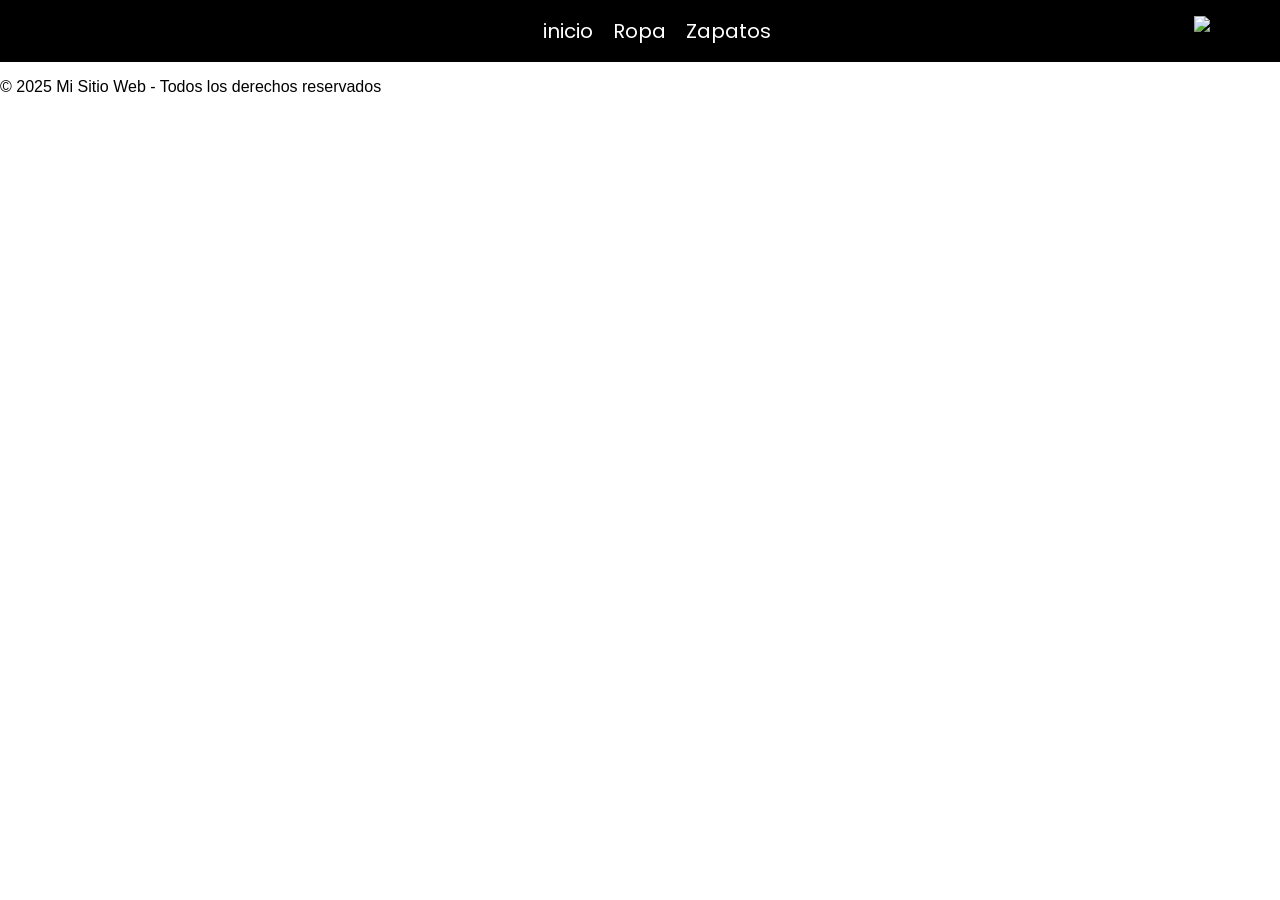
==== apartados/Accesorios.html @ dda29cd0 "continuacion de la creacion de la tienda de ropa" ====
<!doctype html>
<html lang="en">
  <head>
    <meta charset="UTF-8" />
    <meta name="viewport" content="width=device-width, initial-scale=1.0" />
    <link rel="stylesheet" href="../estilos.css" />

    <!-- FUENTES -->
    <link rel="preconnect" href="https://fonts.googleapis.com" />
    <link rel="preconnect" href="https://fonts.gstatic.com" crossorigin />
    <link
      href="https://fonts.googleapis.com/css2?family=Bebas+Neue&display=swap"
      rel="stylesheet"
    />
    <link
      href="https://fonts.googleapis.com/css2?family=Poppins:wght@400;600&display=swap"
      rel="stylesheet"
    />

    <title>practica 1</title>
  </head>

  <body>
    <header>
      <nav class="navegacion">
        <div class="imagen__nav">
          <img class="logo" src="logo.png" alt="" id="logo" />
        </div>

        <ul id="elementos">
          <li class="nav__item"><a href="../index.html">inicio</a></li>
          <li class="nav__item"><a href="Ropa.html">Ropa</a></li>
          <li class="nav__item"><a href="Zapatos.html">Zapatos</a></li>
        </ul>

        <div>
          <div class>
            <div>
              <ul>
                <li class="submenu">
                  <img src="../cart.png" id="img-carrito" />
                  <div id="carrito">
                    <table id="lista-carrito" class="u-full-width">
                      <thead>
                        <tr>
                          <th>Imagen</th>
                          <th>Nombre</th>
                          <th>Precio</th>
                          <th>Cantidad</th>
                          <th></th>
                        </tr>
                      </thead>
                      <tbody></tbody>
                    </table>

                    <a href="#" id="vaciar-carrito" class="button u-full-width">
                      Vaciar Carrito
                    </a>
                  </div>
                </li>
              </ul>
            </div>
          </div>
        </div>
      </nav>
    </header>


    <footer>
      <div class="texto-footer">
        <p class="derechos">
          © 2025 Mi Sitio Web - Todos los derechos reservados
        </p>
      </div>
    </footer>

    <script src="interacciones.js"></script>
  </body>
</html>
---- estilos.css ----
*{
  box-sizing: border-box;
}

body {
  margin: 0;
  font-family: 'Arial', sans-serif;
}

/*  NAV */

.navegacion{
  display: flex;
  justify-content: space-between;
  background-color: black;
}

@media (max-width:690px){
  .navegacion{
    flex-wrap: nowrap;
    flex-direction: column;
    align-items: center;
    gap: 2px;
  }

  #elementos{
    display: flex;
    gap: 15px;
    align-items: center;
    justify-content: center;
  }

  .logo{
    min-width: 100px;
  }

  #input__nav{
    width: 80%;
    margin: 0 0 15px 0;
  }
}

#elementos{
  display: flex;
  justify-content: space-between;
  align-items: center;
  gap: 20px;
}

@media (max-width: 370px) {
  #elementos{
    margin-right: 40px;
    gap: 25px;
  }

  #input__nav{
    margin-right: 30px;
    margin-left: 20px;
  }
}

.nav__item a{
  color: white;
  font-size: 20px;
  text-decoration: none;
  transition: color 0.3s, text-shadow 0.3s;
  font-family: 'Poppins', sans-serif;
}

a:hover{
  color: rgb(0, 149, 255);
  text-shadow: whitesmoke 0px 0px 10px;
}

/* INPUT  */

#input__nav{
  max-width: 100%;
  height: 25px;
  border-radius: 10px;
  margin: 28px 20px 25px 0;
}

/* LOGO  */

.imagen__nav{
  margin-left: 20px;
  width: 100px;
}

.logo{
  max-width: 5rem;
}

@media (max-width: 370px) {
  .imagen__nav{
    margin-right: 45px;
  }
}

/* INTRO */

.intro {
  text-align: center;
  margin: 20px auto;
  max-width: 100%;
  padding: 20px;
}

@media (min-width: 780px) {
  .intro {
    font-family: 'Gill Sans', 'Gill Sans MT', Calibri, 'Trebuchet MS', sans-serif;
    width: 60%;
    font-size: 20px;
  }
}

/* PRODUCTOS  */

.producto{
  max-width: 300px;
  border-radius: 20px;
  margin: 20px;
  padding: 20px;
  background-color: white;
  transition: transform 0.3s, box-shadow 0.3s;
  font-family: 'Poppins', sans-serif;
  box-shadow: 0 8px 20px rgba(0, 0, 0, 0.2);
}

@media screen and (min-width: 741px) and (max-width: 810px) {
  .producto{
    max-width: 265px;
    margin: 20px;
  }
}

@media screen and (min-width: 690px) and (max-width: 740px) {
  .producto{
    max-width: 255px;
    margin: 10px;
  }
}

.producto:hover {
  background: transparent;
  transform: scale(1.05); 
}

@media (max-width: 1024px) {
  .producto:hover {
    background: none;
    transform: none; 
  }
}

.productos{
  display: flex;
  gap: 10px;
  flex-flow: row wrap;
  justify-content: center;
  margin: 20px;
  text-align: center;
}

/* IMAGEN */

.prenda1{
  min-width: 170px;
  height: 200px;
  object-fit: cover;
  
 border-radius: 5px;

  
}

/* TEXTO */

.descripcion{
  font-size: 10px;
  font-family: 'Poppins', sans-serif;
  text-align: center;
  font-weight: bold;
}


.detalles{
  margin-left: 10px;
  margin-right: 10px;
}

.prendas{
  margin-bottom: 3px;
}


/* CONTENEDOR GENERAL */
.row {
  display: flex;
  justify-content: space-between;
  align-items: center;
}

/* CARRITO ICONO */
#img-carrito {
  width: 40px;
  cursor: pointer;
  margin-right: 70px;
}

/* POSICIÓN DEL SUBMENU */
.submenu {
  position: relative;
  list-style: none;
}

/* CARRITO OCULTO */
#carrito {
  display: none; /*oculto por defecto */
  position: absolute;
  right: 0;
  top: 40px;
  background: white;
  padding: 15px;
  min-width: 300px;
  border-radius: 10px;
  box-shadow: 0 8px 20px rgba(0,0,0,0.2);
  z-index: 100;
}


#carrito.activo {
  display: block;
}



/* TABLA */
#lista-carrito {
  width: 100%;
  border-collapse: collapse;
  margin-bottom: 10px;
}

#lista-carrito th,
#lista-carrito td {
  text-align: center;
  padding: 5px;
  font-size: 14px;
}

/* IMÁGENES EN TABLA */
#lista-carrito img {
  width: 50px;
}

/* BOTÓN */
#vaciar-carrito {
  display: block;
  text-align: center;
  background: black;
  color: white;
  padding: 8px;
  border-radius: 5px;
  text-decoration: none;
}

/* HOVER BOTÓN */
#vaciar-carrito:hover {
  background: red;
}

@media (min-width: 310px) and (max-width: 425px) {
#carrito {
  display: none;
  position: absolute;
  left: 40%;
  top: 40px;
  transform: translateX(-50%);
  background: white;
  padding: 15px;
  min-width: 300px;
  border-radius: 10px;
  box-shadow: 0 8px 20px rgba(0,0,0,0.2);
  z-index: 10;
}
}


/*  FOOTER  */


.footer {
  background: linear-gradient(135deg, #0f0f0f, #1c1c1c);
  color: #fff;
 
  font-family: Arial, sans-serif;
}

/* controla el padding interno de los elementos del footer */
.margenInterno{

  padding: 50px 20px 20px;
}

/* CONTENEDOR  */
.footer-contenedor {
  justify-content: space-between;
  gap: 30px;
  max-width: 900px;
  margin: auto;
  flex-wrap: wrap;
}

/* controlan los estados de una parte del footer */
.footer-contenedor {
  display: none;
}

.footer-contenedor.mostrar {
  display: flex;
}
/* controlan los estados de una parte del footer */
/* COLUMNAS */
.footer-box {
  flex: 1;
  min-width: 200px; /* evita que se comprima demasiado */
}

/* Títulos */
.footer-box h2,
.footer-box h3 {
  margin-bottom: 15px;
}

/* Texto */
.footer-box p {
  color: #bbb;
  font-size: 14px;
  line-height: 1.6;
}

/* Links */
.footer-box a {
  display: block;
  color: #bbb;
  text-decoration: none;
  margin-bottom: 8px;
  font-size: 14px;
}

.footer-box a:hover {
  color: #fff;
}

/* PARTE INFERIOR */
.footer-copyright {
  text-align: center;
  margin-top: 40px;
  border-top: 1px solid #333;
  padding-top: 15px;
  font-size: 13px;
  color: #777;
  padding: 20px;
  width: 100%;
}

/* RESPONSIVE */
@media (max-width: 900px) {
  .footer-contenedor{
    justify-content: center;
  }
}

@media (max-width: 500px) {
  .footer-contenedor{
    flex-direction: column;
    text-align: center;
  }
}

/* COLORES DE LOS BOTONES DE LAS PRENDAS */
.colores{
 
  width: 30px;
  height: 20px;
  border: solid black 1px;
  border-radius: 5px;
  cursor: pointer;
}
.color-camel{
  background-color:#B68D68 ;
}
.color-rojo{
  background-color: red;
}
.color-verde{
  background-color: rgb(27, 181, 19);
}
.color-negro{
  background-color: black;
}
.color-black{
  background-color: black;
}
.color-lila{
  background-color: #C38EB4;
}
.negro{
  background-color: black;
}
.color-beige{
  background-color: rgb(245, 245, 220);
}

.color-blanco{
  background-color: aliceblue;
}

.color-morado{
  background-color: blueviolet;
}
.color-azul{
  background-color: rgb(0, 89, 254);
}
.color-gris{
  background-color: gray;
}
.color-rosado{
  background-color: lightpink;
}
.color-azulgris{
background-color: darkcyan;
}

.color-amarillo{
  background-color: yellow;
}

.color-azulclaro{
  background-color:rgb(0, 204, 255) ;
}
.color-red{
  background-color: red;
}
.color-pink{
  background-color: pink;
}
.color-azulGris{
  background-color: #4c949a65;
}
.color-cafe{
  background-color: #a18161 ;
}
.color-grisoscuro{
  background-color: #1b1818;
}
.agregar-a-carrito{
  background-color: black;
  min-height: 30px;
  width: 200px;
  font-size: 10px;
  border: none;
  border-radius: 5px;
  color: rgb(255, 255, 255);
  cursor: pointer;
}

.agregar-a-carrito:hover, .ver__mas:hover {
  background-color: #323232;
  transition: 0.3s ease;
}


.prendas__ocultas{
  display: none;
}

.ver__mas{
  width: 100px;
  height: 40px;
  background-color: black;
  color: aliceblue;
  border-radius: 5px;
  cursor: pointer;
  
}

.productos-ropa{
  text-align: center;
  
}



.contenedor-galeria{
 margin: 0 auto;
 margin-top: 120px;
 width: 85%;
 min-height: 300px;
 
}

.texto-galeria{
  text-align: center;
  text-transform: uppercase;
}




.imagenes-galeria {
  display: grid;
  grid-template-columns: repeat(3, 1fr); /* ahora sí 3 columnas */
  grid-template-rows: repeat(4, auto);
  gap: 10px;
  
  
}

.img-galeria {
  width: 100%;
  height: 100%;
  object-fit: cover;
  box-shadow: 0px 4px 15px rgba(0, 0, 0, 0.9);
}

.img1 {
  border-radius: 10px 0 0 0;
  grid-column: 1 / 2;
  grid-row: 1 / 3;
}

.img2 {
  grid-column: 2 / 3;
  grid-row: 1 / 3;
}

.img3 {
  grid-column: 2 / 3;
  grid-row: 3 / 4;
}

.img4 {
  border-radius: 0 0 0 10px;
  grid-column: 1 / 2;
  grid-row: 3 / 4;
}

.img5 {
  border-radius:  0 10px 10px 0 ;
  grid-column: 3 / 4;
  grid-row: 1 / 4;
}

.subtitulo-galeria{
 font-weight: lighter;
 font-size:20px ;
 font-style: italic;
}

.texto-galeria{
 font-weight: 800;
 font-size: 25px;
}

/*cambiar nombres de clases luego*/

/* cotenedor general de todo el apartado*/
.contenedor-articulo{
  display: flex;
  align-items: center;
  justify-content: center;
  gap: 40px;
  margin: 0 auto;
  margin-top: 300px;
  margin-bottom: 300px;
  padding: 20px;
  
  width: 80%;
  height: auto; 
}

/* contenedor que da el tamaño seleccionado al texto del articulo*/
.contenedor-texto{
 
  max-width: 600px;
}

/* TEXTO DEL ARTICULO */
.texto-articulo{
  max-width: 100%;
  margin: 10px;
  font-size: 15px;
  font-family: 'Poppins', sans-serif;
  text-align: center;
  font-weight: normal;
 
  
}

/* titulo del articulo*/
.titulos{
  text-align: center;
  font-size: 30px;
    font-family: 'Gill Sans', 'Gill Sans MT', Calibri, 'Trebuchet MS', sans-serif;
    font-size: 20px;
}


/* subtitulo del articulo */
.parrafo{
  font-size: 20px;
  margin-top: -8px;
  font-family: 'Gill Sans', 'Gill Sans MT', Calibri, 'Trebuchet MS', sans-serif;
  font-weight: bold;
}

/* contenedor de la imagen del articulo */
.imgnueva-contenedor{

  display: flex;
  justify-content: center;
}

.imgnueva{
  width: 100%;
  max-width: 500px; 
  height: auto;
  
}

/*responsividad de movil del articulo*/
@media (max-width: 768px){
  .contenedor-articulo{
    flex-direction: column;
    text-align: center;
    margin-top: 110px;
    margin-bottom: 120px;
  }

  .contenedor-texto{
    max-width: 100%;
  }

  .imgnueva{
    max-width: 400px;
  }
  .titulo-galeria{
    font-size: 30px;
  }
  .contenedor-articulo{
    width: 90%;
  }
    .titulos{
    font-family: 'Arial', sans-serif;
    font-size: 20px;
  }
}
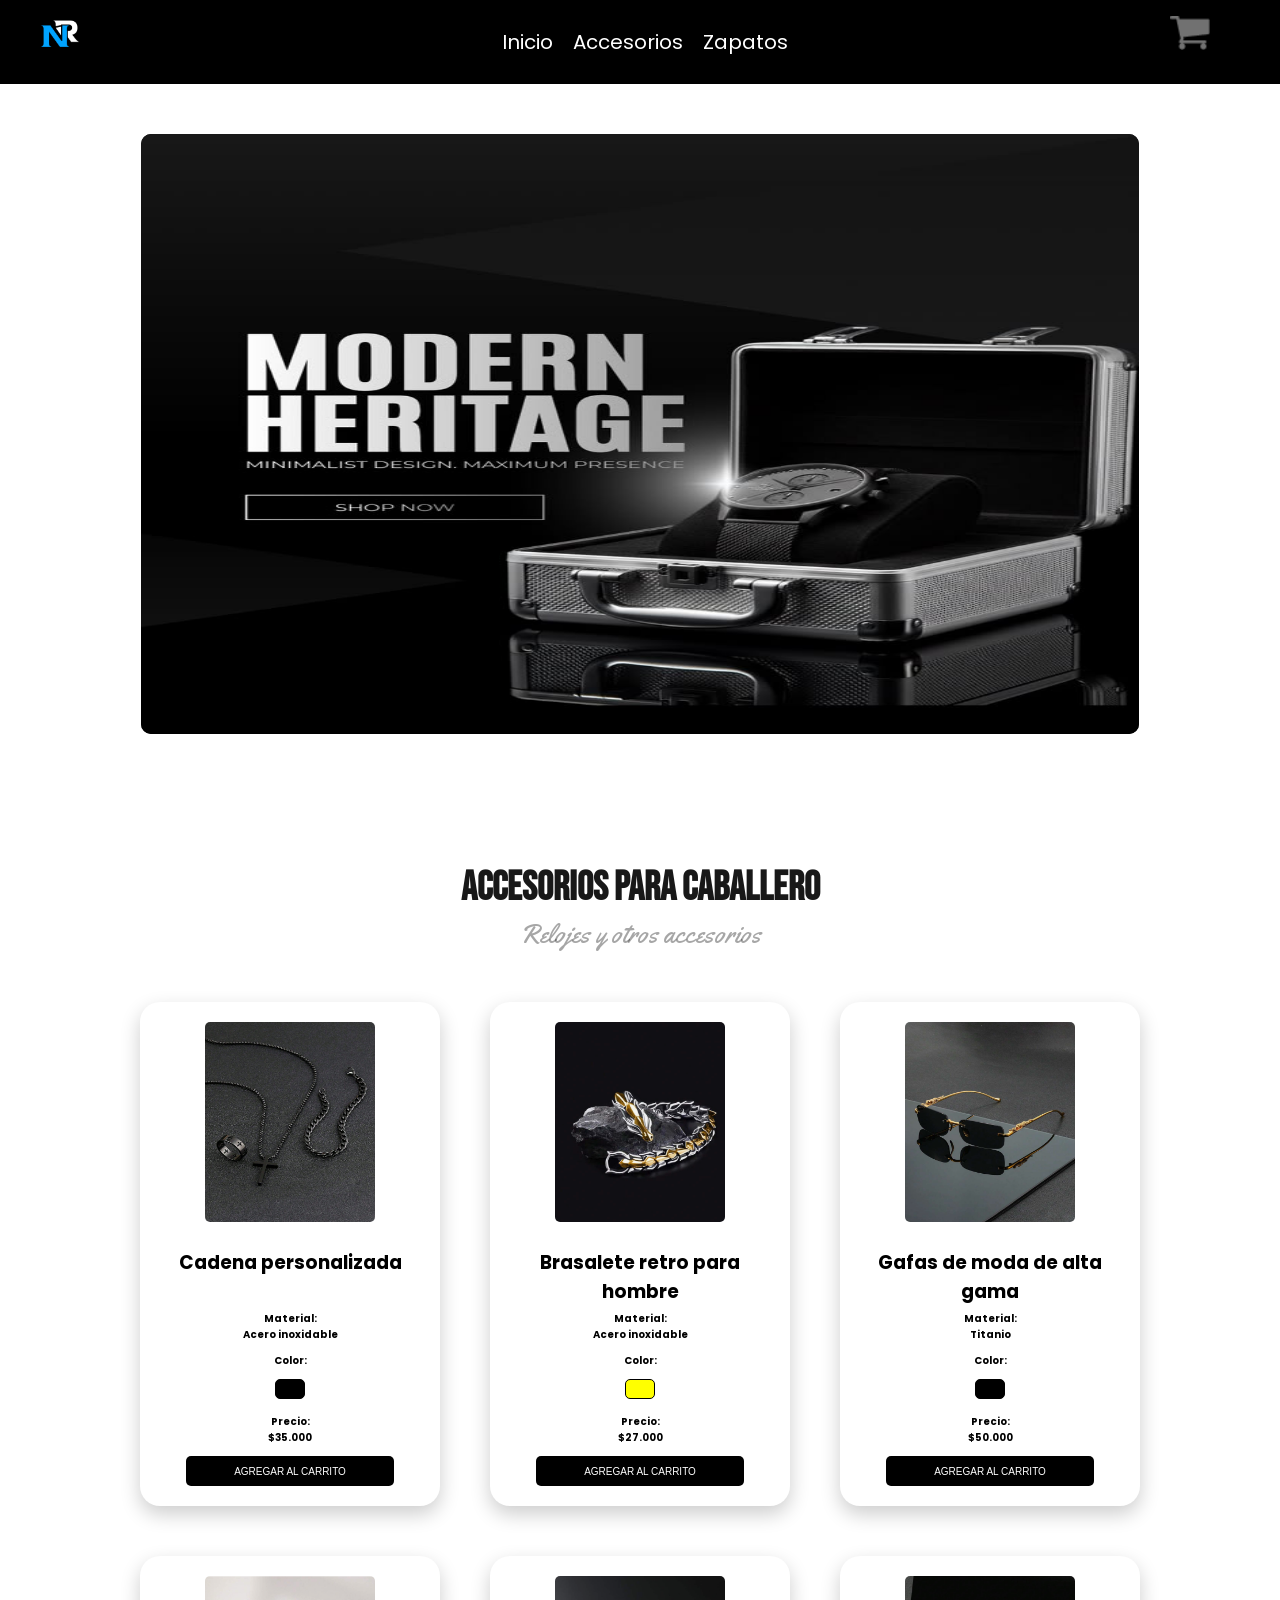
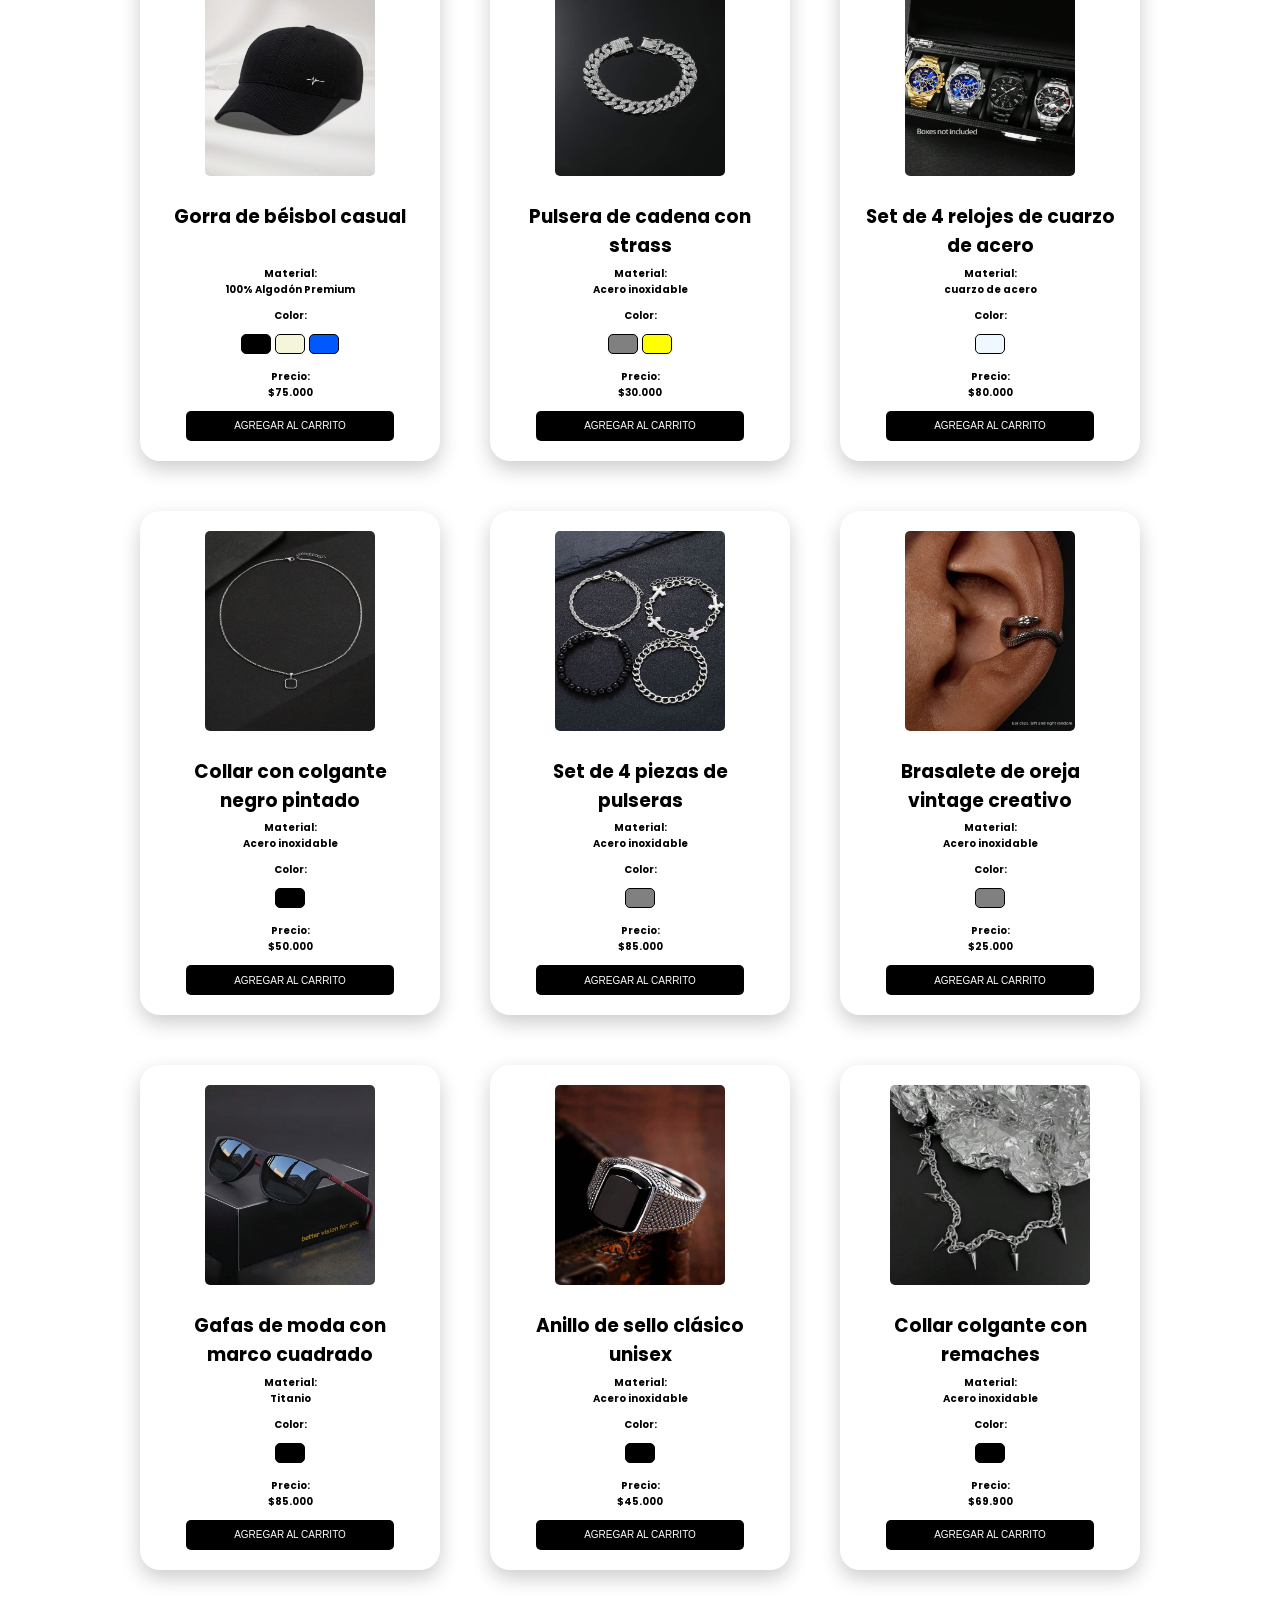
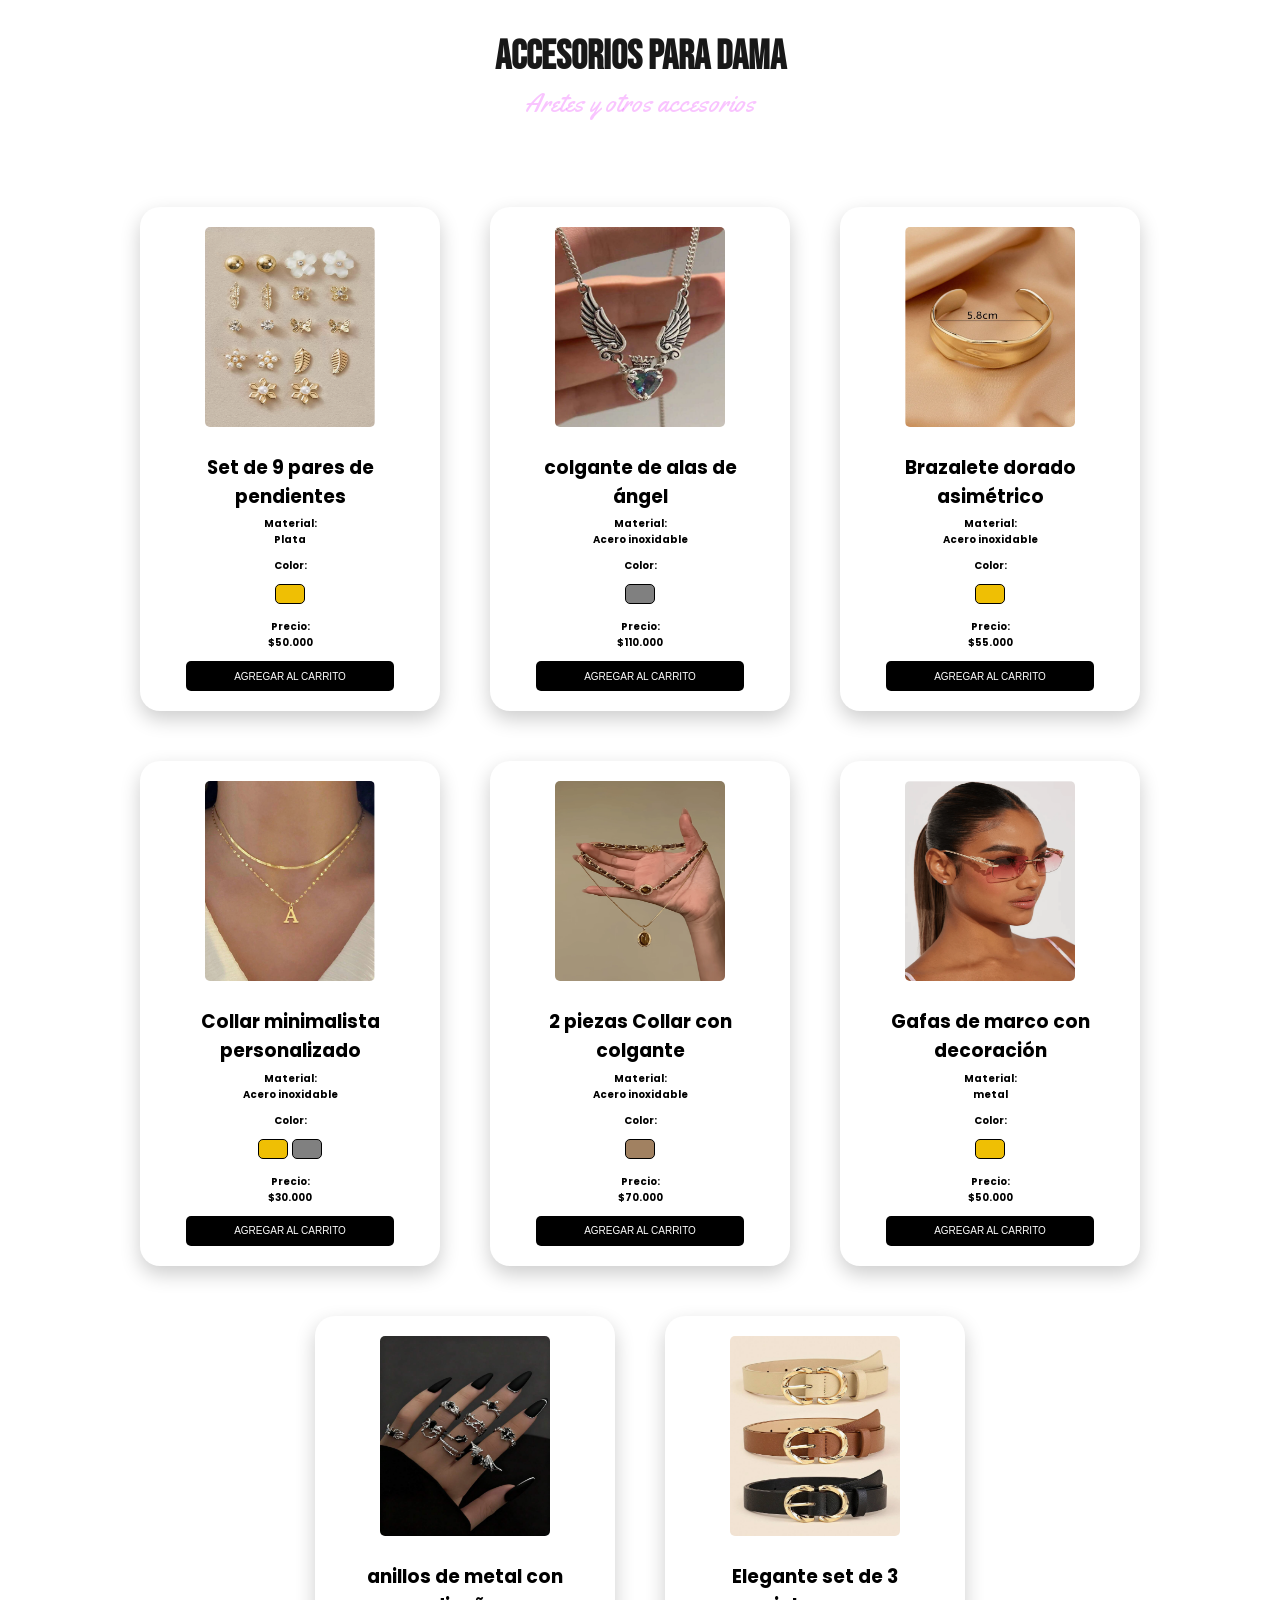
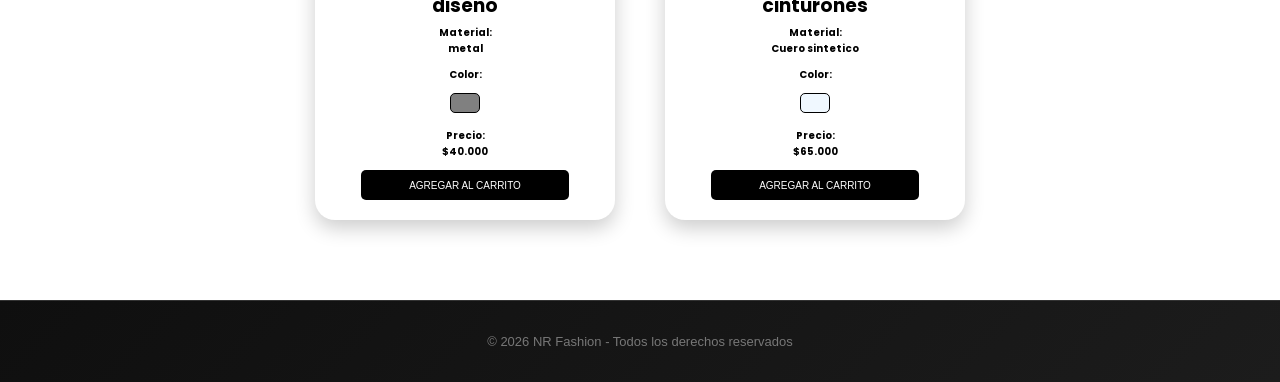
==== commit 899a923d: "apartado accesorios completado" ====
--- a/apartados/Accesorios.html
+++ b/apartados/Accesorios.html
@@ -4,8 +4,8 @@
     <meta charset="UTF-8" />
     <meta name="viewport" content="width=device-width, initial-scale=1.0" />
     <link rel="stylesheet" href="../estilos.css" />
-
-    <!-- FUENTES -->
+    <link rel="icon" type="image/png" href="../imagenes/faviconNRfashion.png" />
+
     <link rel="preconnect" href="https://fonts.googleapis.com" />
     <link rel="preconnect" href="https://fonts.gstatic.com" crossorigin />
     <link
@@ -17,45 +17,63 @@
       rel="stylesheet"
     />
 
-    <title>practica 1</title>
+    <link
+      href="https://fonts.googleapis.com/css2?family=Arvo:ital,wght@0,400;0,700;1,400;1,700&family=Bebas+Neue&display=swap"
+      rel="stylesheet"
+    />
+    <link
+      href="https://fonts.googleapis.com/css2?family=Yellowtail&display=swap"
+      rel="stylesheet"
+    />
+
+    <meta
+      name="description"
+      content="Explora nuestra colección de ropa, accesorios y calzado para hombre y mujer. Moda moderna, calidad premium y estilo para cada ocasión."
+    />
+
+    <title>Nr Fashion</title>
   </head>
 
   <body>
     <header>
       <nav class="navegacion">
         <div class="imagen__nav">
-          <img class="logo" src="logo.png" alt="" id="logo" />
+          <img class="logo" src="../imagenes/logo.png" alt="" />
         </div>
 
         <ul id="elementos">
-          <li class="nav__item"><a href="../index.html">inicio</a></li>
-          <li class="nav__item"><a href="Ropa.html">Ropa</a></li>
+          <li class="nav__item"><a href="../index.html">Inicio</a></li>
+          <li class="nav__item"><a href="Accesorios.html">Accesorios</a></li>
           <li class="nav__item"><a href="Zapatos.html">Zapatos</a></li>
         </ul>
 
         <div>
-          <div class>
+          <div>
             <div>
               <ul>
                 <li class="submenu">
-                  <img src="../cart.png" id="img-carrito" />
-                  <div id="carrito">
-                    <table id="lista-carrito" class="u-full-width">
+                  <img src="../imagenes/cart.png" class="img-carrito" />
+                  <div class="carrito">
+                    <table class="lista-carrito">
                       <thead>
                         <tr>
                           <th>Imagen</th>
                           <th>Nombre</th>
                           <th>Precio</th>
-                          <th>Cantidad</th>
+                          <th class="Cantidad">Cantidad</th>
                           <th></th>
                         </tr>
                       </thead>
-                      <tbody></tbody>
+                      <tbody class="añadirProductosCarrito"></tbody>
                     </table>
-
-                    <a href="#" id="vaciar-carrito" class="button u-full-width">
-                      Vaciar Carrito
-                    </a>
+                    <div class="contenedor-boton">
+                      <button id="vaciar-carrito" class="button u-full-width">
+                        Vaciar Carrito
+                      </button>
+                      <p class="total-valor">
+                        Total: $<span id="total-valor">0</span>
+                      </p>
+                    </div>
                   </div>
                 </li>
               </ul>
@@ -65,15 +83,447 @@
       </nav>
     </header>
 
-
-    <footer>
-      <div class="texto-footer">
-        <p class="derechos">
-          © 2025 Mi Sitio Web - Todos los derechos reservados
-        </p>
+    <section class="banner-secundario">
+      <div class="contenedor-banner2">
+        <img
+          src="../imagenes/accesoriosimg.jpg"
+          class="banner2"
+          alt="Imagen publicitaria accesorios"
+        />
+      </div>
+    </section>
+
+    <section class="catalogo-general">
+      <div class="productos-ropa espacio">
+        <div class="contenedor-seccion">
+          <h2 class="titulo-seccion">Accesorios para caballero</h2>
+          <p class="parrafo-seccion">Relojes y otros accesorios</p>
+        </div>
+
+        <div class="productos espacioApartado">
+          <div class="producto" data-precio="35000" data-id="9">
+            <img class="prenda1" src="../imagenes/cadenas.png" alt="" />
+            <h3 class="prendas">Cadena personalizada</h3>
+            <p class="descripcion detalles">Material:<br />Acero inoxidable</p>
+            <p class="descripcion">Color:</p>
+            <button
+              class="colores color-negro"
+              data-img="../imagenes/cadenas.png"
+              data-numerodelote="I-101"
+            ></button>
+            <p class="descripcion">Precio:<br />$35.000</p>
+            <button class="agregar-a-carrito">AGREGAR AL CARRITO</button>
+          </div>
+
+          <div class="producto" data-precio="27000" data-id="10">
+            <img
+              class="prenda1"
+              src="../imagenes/brasaleteretro.png"
+              alt=""
+              id="segundaPrenda"
+            />
+            <h3 class="prendas">Brasalete retro para hombre</h3>
+            <p class="descripcion detalles">Material:<br />Acero inoxidable</p>
+            <p class="descripcion">Color:</p>
+            <button
+              class="colores color-amarillo"
+              data-img="../imagenes/brasaleteretro.png"
+              data-numerodelote="J-101"
+            ></button>
+
+            <p class="descripcion">Precio:<br />$27.000</p>
+            <button class="agregar-a-carrito">AGREGAR AL CARRITO</button>
+          </div>
+
+          <div class="producto" data-precio="50000" data-id="11">
+            <img class="prenda1" src="../imagenes/gafasaccesorio.png" alt="" />
+            <h3 class="prendas">Gafas de moda de alta gama</h3>
+            <p class="descripcion detalles">Material:<br />Titanio</p>
+            <p class="descripcion">Color:</p>
+            <button
+              class="colores color-negro"
+              data-img="../imagenes/gafasaccesorio.png"
+              data-numerodelote="K-101"
+            ></button>
+
+            <p class="descripcion">Precio:<br />$50.000</p>
+            <button class="agregar-a-carrito">AGREGAR AL CARRITO</button>
+          </div>
+
+          <div class="producto" data-precio="75000" data-id="12">
+            <img class="prenda1" src="../imagenes/gorraaccesorio.png" alt="" />
+            <h3 class="prendas">Gorra de béisbol casual</h3>
+            <p class="descripcion detalles">
+              Material:<br />100% Algodón Premium
+            </p>
+            <p class="descripcion">Color:</p>
+            <button
+              class="colores color-negro"
+              data-img="../imagenes/gorraaccesorio.png"
+              data-numerodelote="L-101"
+            ></button>
+            <button
+              class="colores color-beige"
+              data-img="../imagenes/gorraaccesoriosBeige.png"
+              data-numerodelote="L-101"
+            ></button>
+            <button
+              class="colores color-azul"
+              data-img="../imagenes/gorraaccesoriosAzul.png"
+              data-numerodelote="L-101"
+            ></button>
+            <p class="descripcion">Precio:<br />$75.000</p>
+            <button class="agregar-a-carrito">AGREGAR AL CARRITO</button>
+          </div>
+
+          <div class="producto" data-precio="30000" data-id="13">
+            <img class="prenda1" src="../imagenes/pulsera.png" alt="" />
+            <h3 class="prendas">Pulsera de cadena con strass</h3>
+            <p class="descripcion detalles">Material:<br />Acero inoxidable</p>
+            <p class="descripcion">Color:</p>
+            <button
+              class="colores color-gris"
+              data-img="../imagenes/pulsera.png"
+              data-numerodelote="M-101"
+            ></button>
+            <button
+              class="colores color-amarillo"
+              data-img="../imagenes/pulseraDorada.png"
+              data-numerodelote="M-101"
+            ></button>
+            <p class="descripcion">Precio:<br />$30.000</p>
+            <button class="agregar-a-carrito">AGREGAR AL CARRITO</button>
+          </div>
+
+          <div class="producto" data-precio="80000" data-id="14">
+            <img class="prenda1" src="../imagenes/setRelojes.png" alt="" />
+            <h3 class="prendas">Set de 4 relojes de cuarzo de acero</h3>
+            <p class="descripcion detalles">Material:<br />cuarzo de acero</p>
+            <p class="descripcion">Color:</p>
+            <button
+              class="colores color-blanco"
+              data-img="../imagenes/setRelojes.png"
+              data-numerodelote="N-101"
+            ></button>
+
+            <p class="descripcion">Precio:<br />$80.000</p>
+            <button class="agregar-a-carrito">AGREGAR AL CARRITO</button>
+          </div>
+
+          <div class="producto" data-precio="50000" data-id="15">
+            <img class="prenda1" src="../imagenes/collarElegante.png" alt="" />
+            <h3 class="prendas">Collar con colgante negro pintado</h3>
+            <p class="descripcion detalles">Material:<br />Acero inoxidable</p>
+            <p class="descripcion">Color:</p>
+            <button
+              class="colores color-negro"
+              data-img="../imagenes/collarElegante.png"
+              data-numerodelote="Ñ-101"
+            ></button>
+
+            <p class="descripcion">Precio:<br />$50.000</p>
+            <button class="agregar-a-carrito">AGREGAR AL CARRITO</button>
+          </div>
+
+          <div class="producto" data-precio="65000" data-id="16">
+            <img class="prenda1" src="../imagenes/setPulseras.png" alt="" />
+            <h3 class="prendas">Set de 4 piezas de pulseras</h3>
+            <p class="descripcion detalles">Material:<br />Acero inoxidable</p>
+            <p class="descripcion">Color:</p>
+            <button
+              class="colores color-gris"
+              data-img="../imagenes/setPulseras.png"
+              data-numerodelote="O-101"
+            ></button>
+
+            <p class="descripcion">Precio:<br />$85.000</p>
+            <button class="agregar-a-carrito">AGREGAR AL CARRITO</button>
+          </div>
+
+          <div class="producto" data-precio="25000" data-id="16">
+            <img
+              class="prenda1"
+              src="../imagenes/brasaletedeoreja.png"
+              alt=""
+            />
+            <h3 class="prendas">Brasalete de oreja vintage creativo</h3>
+            <p class="descripcion detalles">Material:<br />Acero inoxidable</p>
+            <p class="descripcion">Color:</p>
+            <button
+              class="colores color-gris"
+              data-img="../imagenes/brasaletedeoreja.png"
+              data-numerodelote="O-101"
+            ></button>
+
+            <p class="descripcion">Precio:<br />$25.000</p>
+            <button class="agregar-a-carrito">AGREGAR AL CARRITO</button>
+          </div>
+
+          <div class="producto" data-precio="85000" data-id="16">
+            <img class="prenda1" src="../imagenes/gafasdesol.png" alt="" />
+            <h3 class="prendas">Gafas de moda con marco cuadrado</h3>
+            <p class="descripcion detalles">Material:<br />Titanio</p>
+            <p class="descripcion">Color:</p>
+            <button
+              class="colores color-negro"
+              data-img="../imagenes/gafasdesol.png"
+              data-numerodelote="O-101"
+            ></button>
+
+            <p class="descripcion">Precio:<br />$85.000</p>
+            <button class="agregar-a-carrito">AGREGAR AL CARRITO</button>
+          </div>
+
+          <div class="producto" data-precio="45000" data-id="16">
+            <img class="prenda1" src="../imagenes/anillodesello.png" alt="" />
+            <h3 class="prendas">Anillo de sello clásico unisex</h3>
+            <p class="descripcion detalles">Material:<br />Acero inoxidable</p>
+            <p class="descripcion">Color:</p>
+            <button
+              class="colores color-negro"
+              data-img="../imagenes/anillodesello.png"
+              data-numerodelote="O-101"
+            ></button>
+
+            <p class="descripcion">Precio:<br />$45.000</p>
+            <button class="agregar-a-carrito">AGREGAR AL CARRITO</button>
+          </div>
+
+          <div class="producto" data-precio="69900" data-id="16">
+            <img class="prenda1" src="../imagenes/collarcolgante.png" alt="" />
+            <h3 class="prendas">Collar colgante con remaches</h3>
+            <p class="descripcion detalles">Material:<br />Acero inoxidable</p>
+            <p class="descripcion">Color:</p>
+            <button
+              class="colores color-negro"
+              data-img="../imagenes/collarcolgante.png"
+              data-numerodelote="O-101"
+            ></button>
+
+            <p class="descripcion">Precio:<br />$69.900</p>
+            <button class="agregar-a-carrito">AGREGAR AL CARRITO</button>
+          </div>
+
+          <!-- Contenido de damas aquí -->
+
+          <div class="contenedor-seccion" id="damas-pantalones">
+            <h2 class="titulo-seccion">Accesorios para dama</h2>
+            <p class="parrafo-seccion parrafo-damas">
+              Aretes y otros accesorios
+            </p>
+          </div>
+
+          <div class="productos espacioApartado">
+            <div class="producto" data-precio="50000" data-id="1">
+              <img
+                class="prenda1"
+                src="../imagenes/setaretesdedama.png"
+                alt=""
+              />
+              <h3 class="prendas">Set de 9 pares de pendientes</h3>
+              <p class="descripcion detalles">Material:<br />Plata</p>
+              <p class="descripcion">Color:</p>
+              <button
+                class="colores color-dorado"
+                data-img="../imagenes/setaretesdedama.png"
+                data-numerodelote="P-101"
+              ></button>
+
+              <p class="descripcion">Precio:<br />$50.000</p>
+              <button class="agregar-a-carrito">AGREGAR AL CARRITO</button>
+            </div>
+
+            <div class="producto" data-precio="110000" data-id="2">
+              <img
+                class="prenda1"
+                src="../imagenes/collarconcolgante.png"
+                alt=""
+              />
+              <h3 class="prendas">colgante de alas de ángel</h3>
+              <p class="descripcion detalles">
+                Material:<br />Acero inoxidable
+              </p>
+              <p class="descripcion">Color:</p>
+              <button
+                class="colores color-gris"
+                data-img="../imagenes/collarconcolgante.png"
+                data-numerodelote="Q-101"
+              ></button>
+              <p class="descripcion">Precio:<br />$110.000</p>
+              <button class="agregar-a-carrito">AGREGAR AL CARRITO</button>
+            </div>
+
+            <div class="producto" data-precio="55000" data-id="3">
+              <img
+                class="prenda1"
+                src="../imagenes/brazaletedorado.png"
+                alt=""
+              />
+              <h3 class="prendas">Brazalete dorado asimétrico</h3>
+              <p class="descripcion detalles">
+                Material:<br />Acero inoxidable
+              </p>
+              <p class="descripcion">Color:</p>
+              <button
+                class="colores color-dorado"
+                data-img="../imagenes/brazaletedorado.png"
+                data-numerodelote="R-101"
+              ></button>
+              <p class="descripcion">Precio:<br />$55.000</p>
+              <button class="agregar-a-carrito">AGREGAR AL CARRITO</button>
+            </div>
+
+            <div class="producto" data-precio="30000" data-id="4">
+              <img
+                class="prenda1"
+                src="../imagenes/collarminimalista.png"
+                alt=""
+              />
+              <h3 class="prendas">Collar minimalista personalizado</h3>
+              <p class="descripcion detalles">
+                Material:<br />Acero inoxidable
+              </p>
+              <p class="descripcion">Color:</p>
+              <button
+                class="colores color-dorado"
+                data-img="../imagenes/collarminimalista.png"
+                data-numerodelote="S-101"
+              ></button>
+              <button
+                class="colores color-gris"
+                data-img="../imagenes/collarminimalistagris.png"
+                data-numerodelote="S-102"
+              ></button>
+
+              <p class="descripcion">Precio:<br />$30.000</p>
+              <button class="agregar-a-carrito">AGREGAR AL CARRITO</button>
+            </div>
+
+            <div class="producto" data-precio="120000" data-id="5">
+              <img class="prenda1" src="../imagenes/collar2piezas.png" alt="" />
+              <h3 class="prendas">2 piezas Collar con colgante</h3>
+              <p class="descripcion detalles">
+                Material:<br />Acero inoxidable
+              </p>
+              <p class="descripcion">Color:</p>
+              <button
+                class="colores color-cafe"
+                data-img="../imagenes/collar2piezas.png"
+                data-numerodelote="T-101"
+              ></button>
+
+              <p class="descripcion">Precio:<br />$70.000</p>
+              <button class="agregar-a-carrito">AGREGAR AL CARRITO</button>
+            </div>
+
+            <div class="producto" data-precio="50000" data-id="6">
+              <img class="prenda1" src="../imagenes/gafasdemetal.png" alt="" />
+              <h3 class="prendas">Gafas de marco con decoración</h3>
+              <p class="descripcion detalles">Material:<br />metal</p>
+              <p class="descripcion">Color:</p>
+              <button
+                class="colores color-dorado"
+                data-img="../imagenes/gafasdemetal.png"
+                data-numerodelote="U-101"
+              ></button>
+
+              <p class="descripcion">Precio:<br />$50.000</p>
+              <button class="agregar-a-carrito">AGREGAR AL CARRITO</button>
+            </div>
+
+            <div class="producto" data-precio="40000" data-id="7">
+              <img class="prenda1" src="../imagenes/anillos.png" alt="" />
+              <h3 class="prendas">anillos de metal con diseño</h3>
+              <p class="descripcion detalles">Material:<br />metal</p>
+              <p class="descripcion">Color:</p>
+              <button
+                class="colores color-gris"
+                data-img="../imagenes/anillos.png"
+                data-numerodelote="V-101"
+              ></button>
+
+              <p class="descripcion">Precio:<br />$40.000</p>
+              <button class="agregar-a-carrito">AGREGAR AL CARRITO</button>
+            </div>
+
+            <div class="producto" data-precio="65000" data-id="8">
+              <img class="prenda1" src="../imagenes/setcinturones.png" alt="" />
+              <h3 class="prendas">Elegante set de 3 cinturones</h3>
+              <p class="descripcion detalles">Material:<br />Cuero sintetico</p>
+              <p class="descripcion">Color:</p>
+              <button
+                class="colores color-blanco"
+                data-img="../imagenes/setcinturones.png"
+                data-numerodelote="W-101"
+              ></button>
+
+              <p class="descripcion">Precio:<br />$65.000</p>
+              <button class="agregar-a-carrito">AGREGAR AL CARRITO</button>
+            </div>
+          </div>
+        </div>
+      </div>
+    </section>
+
+    <footer class="footer">
+      <div class="footer-contenedor">
+        <div class="footer-box">
+          <h2>NR Fashion</h2>
+          <p>
+            Moda moderna y accesible para todos. Encuentra estilo, comodidad y
+            calidad en un solo lugar.
+          </p>
+        </div>
+
+        <div class="footer-box">
+          <h3>Ayuda</h3>
+          <a href="#">Preguntas frecuentes</a>
+          <a href="#">Envíos</a>
+          <a href="#">Devoluciones</a>
+          <a href="#">Soporte</a>
+        </div>
+
+        <div class="social-links footer-box">
+          <h3>Síguenos</h3>
+          <a
+            href="https://www.instagram.com/tu_usuario"
+            target="_blank"
+            rel="noopener noreferrer"
+          >
+            <img
+              class="img-footer"
+              src="../imagenes/instagram.png"
+              alt="Instagram"
+            />
+          </a>
+          <a
+            href="https://www.tiktok.com/@tu_usuario"
+            target="_blank"
+            rel="noopener noreferrer"
+          >
+            <img class="img-footer" src="../imagenes/tiktok.png" alt="TikTok" />
+          </a>
+          <a
+            href="https://www.facebook.com/tu_pagina"
+            target="_blank"
+            rel="noopener noreferrer"
+          >
+            <img
+              class="img-footer"
+              src="../imagenes/facebook.png"
+              alt="Facebook"
+            />
+          </a>
+        </div>
+      </div>
+
+      <div class="footer-copyright">
+        <p>© 2026 NR Fashion - Todos los derechos reservados</p>
       </div>
     </footer>
 
-    <script src="interacciones.js"></script>
+    <script src="../js/logicaCarrito.js"></script>
+    <script src="../js/Productos.js"></script>
+    <script src="../js/footer.js"></script>
   </body>
-</html>+</html>
--- a/estilos.css
+++ b/estilos.css
@@ -1,105 +1,121 @@
-
-*{
+/* ==========================================================================
+   1. CONFIGURACIÓN GENERAL Y ESTILOS BASE
+   ========================================================================== */
+
+* {
   box-sizing: border-box;
 }
 
 body {
   margin: 0;
-  font-family: 'Arial', sans-serif;
-}
-
-/*  NAV */
-
-.navegacion{
+  font-family: "Arial", sans-serif;
+}
+
+/* CONTENEDOR GENERAL */
+.row {
+  display: flex;
+  justify-content: space-between;
+  align-items: center;
+}
+
+/* ==========================================================================
+   2. NAVBAR / NAVEGACIÓN
+   ========================================================================== */
+
+.navegacion {
   display: flex;
   justify-content: space-between;
   background-color: black;
 }
 
-@media (max-width:690px){
-  .navegacion{
+#elementos {
+  display: flex;
+  justify-content: space-between;
+  align-items: center;
+  gap: 20px;
+}
+
+.nav__item a {
+  color: white;
+  font-size: 20px;
+  text-decoration: none;
+  transition:
+    color 0.3s,
+    text-shadow 0.3s;
+  font-family: "Poppins", sans-serif;
+}
+
+a:hover {
+  color: rgb(0, 149, 255);
+  text-shadow: whitesmoke 0px 0px 10px;
+}
+
+/* INPUT NAV */
+#input__nav {
+  max-width: 100%;
+  height: 25px;
+  border-radius: 10px;
+  margin: 28px 20px 25px 0;
+}
+
+/* LOGO */
+.imagen__nav {
+  margin-left: 20px;
+  width: 100px;
+}
+
+.logo {
+  max-width: 5rem;
+}
+
+/* ==========================================================================
+   3. RESPONSIVE NAVEGACIÓN (MEDIA QUERIES)
+   ========================================================================== */
+
+@media (max-width: 690px) {
+  .navegacion {
     flex-wrap: nowrap;
     flex-direction: column;
     align-items: center;
     gap: 2px;
   }
 
-  #elementos{
+  #elementos {
     display: flex;
     gap: 15px;
     align-items: center;
     justify-content: center;
   }
 
-  .logo{
+  .logo {
     min-width: 100px;
   }
 
-  #input__nav{
+  #input__nav {
     width: 80%;
     margin: 0 0 15px 0;
   }
 }
 
-#elementos{
-  display: flex;
-  justify-content: space-between;
-  align-items: center;
-  gap: 20px;
-}
-
 @media (max-width: 370px) {
-  #elementos{
+  #elementos {
     margin-right: 40px;
     gap: 25px;
   }
 
-  #input__nav{
+  #input__nav {
     margin-right: 30px;
     margin-left: 20px;
   }
-}
-
-.nav__item a{
-  color: white;
-  font-size: 20px;
-  text-decoration: none;
-  transition: color 0.3s, text-shadow 0.3s;
-  font-family: 'Poppins', sans-serif;
-}
-
-a:hover{
-  color: rgb(0, 149, 255);
-  text-shadow: whitesmoke 0px 0px 10px;
-}
-
-/* INPUT  */
-
-#input__nav{
-  max-width: 100%;
-  height: 25px;
-  border-radius: 10px;
-  margin: 28px 20px 25px 0;
-}
-
-/* LOGO  */
-
-.imagen__nav{
-  margin-left: 20px;
-  width: 100px;
-}
-
-.logo{
-  max-width: 5rem;
-}
-
-@media (max-width: 370px) {
-  .imagen__nav{
+
+  .imagen__nav {
     margin-right: 45px;
   }
 }
 
-/* INTRO */
+/* ==========================================================================
+   4. SECCIÓN INTRO
+   ========================================================================== */
 
 .intro {
   text-align: center;
@@ -110,52 +126,167 @@
 
 @media (min-width: 780px) {
   .intro {
-    font-family: 'Gill Sans', 'Gill Sans MT', Calibri, 'Trebuchet MS', sans-serif;
+    font-family:
+      "Gill Sans", "Gill Sans MT", Calibri, "Trebuchet MS", sans-serif;
     width: 60%;
     font-size: 20px;
   }
 }
 
-/* PRODUCTOS  */
-
-.producto{
-  max-width: 300px;
-  border-radius: 20px;
-  margin: 20px;
+/* ==========================================================================
+   5. BANNER PRINCIPAL
+   ========================================================================== */
+
+.contenedor-banner {
+  width: 100%;
+  height: 650px;
+  position: relative;
+}
+
+.banner {
+  width: 100%;
+  height: 100%;
+  display: block;
+}
+
+.texto-banner {
+  position: absolute;
+  top: 50%;
+  left: 4%;
+  transform: translateY(-60%);
+  z-index: 2;
+  color: black;
+  width: 50%;
   padding: 20px;
-  background-color: white;
-  transition: transform 0.3s, box-shadow 0.3s;
-  font-family: 'Poppins', sans-serif;
-  box-shadow: 0 8px 20px rgba(0, 0, 0, 0.2);
-}
-
-@media screen and (min-width: 741px) and (max-width: 810px) {
-  .producto{
-    max-width: 265px;
-    margin: 20px;
-  }
-}
-
-@media screen and (min-width: 690px) and (max-width: 740px) {
-  .producto{
-    max-width: 255px;
-    margin: 10px;
-  }
-}
-
-.producto:hover {
-  background: transparent;
-  transform: scale(1.05); 
-}
-
+  max-width: 700px;
+}
+
+.texto-banner h2 {
+  font-family: "Bebas Neue", sans-serif;
+  font-size: 50px;
+  font-weight: bold;
+  padding-left: 20px;
+  padding-right: 20px;
+  padding-top: 20px;
+  letter-spacing: 1px;
+}
+
+.texto-banner p {
+  width: 90%;
+  font-size: 16px;
+  letter-spacing: 1px;
+  margin-top: -20px;
+  padding-left: 20px;
+  line-height: 1.8;
+}
+
+.boton-banner {
+  padding: 15px;
+  color: white;
+  background-color: #0f0f0f;
+  margin-top: 20px;
+  margin-left: 20px;
+  border-radius: 10px;
+}
+
+.boton-banner:hover {
+  color: #fffcfc;
+  background-color: #323232;
+}
+
+/* ==========================================================================
+   6. RESPONSIVE BANNER (MEDIA QUERIES)
+   ========================================================================== */
+
+/* LAPTOP */
 @media (max-width: 1024px) {
-  .producto:hover {
-    background: none;
-    transform: none; 
-  }
-}
-
-.productos{
+  .contenedor-banner {
+    height: 510px;
+  }
+  .texto-banner {
+    padding: 10px;
+  }
+
+  .texto-banner h2 {
+    font-size: 40px;
+  }
+
+  .texto-banner p {
+    font-size: 14px;
+  }
+}
+
+/* TABLET */
+@media (max-width: 768px) {
+  .contenedor-banner {
+    height: 400px;
+  }
+
+  .texto-banner h2 {
+    font-size: 25px;
+    padding-left: 10px;
+    padding-right: 10px;
+    padding-top: 10px;
+    margin-top: 5px;
+  }
+  .texto-banner p {
+    font-size: 12px;
+    width: 100%;
+    padding: 10px;
+  }
+  .texto-banner {
+    padding: 10px;
+    width: 55%;
+    top: 60%;
+    left: 2%;
+  }
+  .boton-banner {
+    padding: 12px;
+    margin-top: 1px;
+    margin-bottom: 10px;
+    margin-left: 12px;
+    border-radius: 7px;
+  }
+}
+
+/* CELULAR */
+@media (max-width: 480px) {
+  .contenedor-banner {
+    height: 300px;
+  }
+
+  .texto-banner h2 {
+    font-size: 20px;
+  }
+  .texto-banner p {
+    font-size: 10px;
+    width: 100%;
+    padding: 10px;
+  }
+  .texto-banner {
+    padding: 5px;
+    width: 60%;
+    top: 60%;
+    left: 2%;
+  }
+  .boton-banner {
+    padding: 9px;
+    margin-top: 1px;
+    margin-bottom: 1px;
+    margin-left: 8px;
+    border-radius: 5px;
+  }
+}
+
+/* ==========================================================================
+   7. SECCIÓN PRODUCTOS Y CARDS
+   ========================================================================== */
+.productos-ropa {
+  text-align: center;
+  width: 100%;
+}
+
+.productos {
   display: flex;
   gap: 10px;
   flex-flow: row wrap;
@@ -164,47 +295,364 @@
   text-align: center;
 }
 
-/* IMAGEN */
-
-.prenda1{
+.producto {
+  width: 300px;
+  border-radius: 20px;
+  min-height: 183px;
+  margin: 20px;
+  padding: 20px;
+  background-color: white;
+  transition:
+    transform 0.3s,
+    box-shadow 0.3s;
+  font-family: "Poppins", sans-serif;
+  box-shadow: 0 8px 20px rgba(0, 0, 0, 0.2);
+}
+
+.producto:hover {
+  background: transparent;
+  transform: scale(1.05);
+}
+
+/* IMAGEN DEL CARD */
+.prenda1 {
   min-width: 170px;
   height: 200px;
-  object-fit: cover;
-  
- border-radius: 5px;
-
-  
-}
-
-/* TEXTO */
-
-.descripcion{
+  border-radius: 5px;
+}
+
+/* TEXTOS DEL CARD */
+.prendas {
+  margin-left: 5px;
+  margin-right: 5px;
+  height: 45px;
+  max-width: 100%;
+}
+
+.descripcion {
   font-size: 10px;
-  font-family: 'Poppins', sans-serif;
+  font-family: "Poppins", sans-serif;
   text-align: center;
   font-weight: bold;
 }
 
-
-.detalles{
+.detalles {
   margin-left: 10px;
   margin-right: 10px;
 }
 
-.prendas{
-  margin-bottom: 3px;
-}
-
-
-/* CONTENEDOR GENERAL */
-.row {
-  display: flex;
-  justify-content: space-between;
-  align-items: center;
-}
+/* BOTONES DE ACCIÓN */
+.agregar-a-carrito {
+  background-color: black;
+  min-height: 30px;
+  width: 80%;
+  font-size: 10px;
+  border: none;
+  border-radius: 5px;
+  color: white;
+  cursor: pointer;
+}
+
+.agregar-a-carrito:hover,
+.ver__mas:hover {
+  background-color: #323232;
+  transition: 0.3s ease;
+}
+
+.prendas__ocultas {
+  display: none;
+}
+
+.ver__mas {
+  width: 110px;
+  height: 40px;
+  background-color: black;
+  color: aliceblue;
+  border-radius: 5px;
+  cursor: pointer;
+  font-size: 13px;
+  margin-top: 40px;
+}
+
+/* DESACTIVAR HOVER EN TOUCH */
+@media (hover: none) {
+  .producto:hover {
+    background: none;
+    transform: none;
+  }
+}
+/*cuadrar cards*/
+
+@media (max-width: 404px) {
+  .prendas {
+    height: 35px;
+  }
+}
+
+/* ==========================================================================
+   RESPONSIVE PRODUCTOS
+   ========================================================================== */
+
+@media (max-width: 1029px) {
+  .prenda1 {
+    min-width: 140px;
+    height: 160px;
+    object-fit: contain;
+  }
+
+  .productos {
+    gap: 4vw;
+  }
+
+  .producto {
+    width: 35%;
+    min-width: 150px;
+    max-width: 250px;
+    margin: 1px;
+    padding: 10px;
+    font-size: 15px;
+  }
+
+  .agregar-a-carrito {
+    margin-bottom: 10px;
+  }
+
+  .titulo-galeria {
+    font-size: 32px;
+  }
+
+  .imgnueva {
+    min-width: 350px;
+    margin-top: 80px;
+  }
+}
+
+@media (max-width: 768px) {
+  .prenda1 {
+    min-width: 140px;
+    max-width: 200px;
+    height: 140px;
+    object-fit: contain;
+  }
+
+  .productos {
+    gap: 6vw;
+    margin: 5px;
+  }
+
+  .producto {
+    width: 45%;
+    min-width: 150px;
+    max-width: 270px;
+    margin: 1px;
+    padding: 10px;
+    font-size: 15px;
+  }
+
+  .agregar-a-carrito {
+    margin-bottom: 10px;
+  }
+
+  .titulo-galeria {
+    font-size: 32px;
+  }
+
+  .imgnueva {
+    margin-top: 10px;
+  }
+}
+
+@media (max-width: 480px) {
+  .prenda1 {
+    min-width: 110px;
+    height: 110px;
+    object-fit: contain;
+  }
+
+  .productos {
+    gap: 5vw;
+    margin: 5px;
+  }
+
+  .producto {
+    width: 45%;
+    min-width: 150px;
+    max-width: 300px;
+    margin: 1px;
+    padding: 10px;
+    font-size: 10px;
+  }
+
+  .titulo-galeria {
+    font-size: 32px;
+  }
+}
+
+@media (max-width: 368px) {
+  .prenda1 {
+    min-width: 100px;
+    height: 100px;
+    object-fit: contain;
+  }
+
+  .productos {
+    gap: 6px;
+    margin: 8px;
+  }
+
+  .producto {
+    flex-basis: calc(50% - 5px);
+    min-width: 0;
+    max-width: none;
+    padding: 8px;
+  }
+
+  .titulo-galeria {
+    font-size: 15px;
+  }
+
+  .prendas {
+    margin-bottom: initial;
+  }
+
+  .descripcion {
+    font-size: 9px;
+  }
+
+  .detalles {
+    margin-left: 5px;
+    margin-right: 5px;
+  }
+
+  .agregar-a-carrito {
+    font-size: 9px;
+  }
+
+  .imgnueva {
+    min-width: initial;
+    margin-top: 5px;
+  }
+}
+/* ==========================================================================
+   9. COLORES DE LOS BOTONES DE LAS PRENDAS
+   ========================================================================== */
+
+.colores {
+  width: 30px;
+  height: 20px;
+  border: solid black 1px;
+  border-radius: 5px;
+  cursor: pointer;
+}
+
+.color-camel {
+  background-color: #b68d68;
+}
+
+.color-rojo {
+  background-color: red;
+}
+
+.color-verde {
+  background-color: rgb(27, 181, 19);
+}
+
+.color-negro {
+  background-color: black;
+}
+
+.color-black {
+  background-color: black;
+}
+
+.color-lila {
+  background-color: #c38eb4;
+}
+
+.negro {
+  background-color: black;
+}
+
+.color-beige {
+  background-color: rgb(245, 245, 220);
+}
+
+.color-blanco {
+  background-color: aliceblue;
+}
+
+.color-morado {
+  background-color: blueviolet;
+}
+
+.color-azul {
+  background-color: rgb(0, 89, 254);
+}
+
+.color-gris {
+  background-color: gray;
+}
+
+.color-rosa {
+  background-color: rgb(243, 0, 158);
+}
+
+.color-azulgris {
+  background-color: darkcyan;
+}
+
+.color-amarillo {
+  background-color: yellow;
+}
+
+.color-azulclaro {
+  background-color: rgb(0, 204, 255);
+}
+
+.color-red {
+  background-color: red;
+}
+
+.color-pink {
+  background-color: pink;
+}
+.color-Rosado {
+  color: rgb(2, 1, 2);
+}
+.color-azulGris {
+  background-color: #4c949a65;
+}
+
+.color-cafe {
+  background-color: #a18161;
+}
+
+.color-grisoscuro {
+  background-color: #1b1818;
+}
+.color-azul-oscuro {
+  background-color: #15076f;
+}
+.color-verdeOscuro {
+  background-color: rgb(2, 70, 2);
+}
+
+.color-naranja {
+  background-color: orange;
+}
+
+.color-azulGrisaceo {
+  background-color: rgba(24, 52, 88, 0.93);
+}
+.color-dorado{
+  background-color: #EFBF04;
+}
+/* ==========================================================================
+   10. CARRITO DE COMPRAS
+   ========================================================================== */
 
 /* CARRITO ICONO */
-#img-carrito {
+.img-carrito {
   width: 40px;
   cursor: pointer;
   margin-right: 70px;
@@ -217,7 +665,7 @@
 }
 
 /* CARRITO OCULTO */
-#carrito {
+.carrito {
   display: none; /*oculto por defecto */
   position: absolute;
   right: 0;
@@ -226,123 +674,335 @@
   padding: 15px;
   min-width: 300px;
   border-radius: 10px;
-  box-shadow: 0 8px 20px rgba(0,0,0,0.2);
-  z-index: 100;
-}
-
-
-#carrito.activo {
+  box-shadow: 0 8px 20px rgba(0, 0, 0, 0.2);
+  z-index: 10;
+}
+
+.carrito.activo {
   display: block;
 }
 
-
-
 /* TABLA */
-#lista-carrito {
+.lista-carrito {
   width: 100%;
   border-collapse: collapse;
   margin-bottom: 10px;
 }
 
-#lista-carrito th,
-#lista-carrito td {
+.lista-carrito th,
+.lista-carrito td {
   text-align: center;
   padding: 5px;
   font-size: 14px;
 }
 
 /* IMÁGENES EN TABLA */
-#lista-carrito img {
+.lista-carrito img {
   width: 50px;
 }
 
-/* BOTÓN */
+/* BOTÓN VACIAR / ELIMINAR */
 #vaciar-carrito {
-  display: block;
-  text-align: center;
   background: black;
   color: white;
-  padding: 8px;
   border-radius: 5px;
-  text-decoration: none;
-}
-
-/* HOVER BOTÓN */
+  height: 40px;
+}
+
 #vaciar-carrito:hover {
   background: red;
-}
-
+  border-style: none;
+}
+
+.eliminar:hover {
+  background-color: red;
+  color: white;
+  border-style: none;
+}
+
+.contenedor-boton {
+  display: flex;
+}
+
+.total-valor {
+  margin-left: 70px;
+}
+
+/* RESPONSIVE CARRITO */
 @media (min-width: 310px) and (max-width: 425px) {
-#carrito {
-  display: none;
-  position: absolute;
-  left: 40%;
-  top: 40px;
-  transform: translateX(-50%);
-  background: white;
-  padding: 15px;
-  min-width: 300px;
-  border-radius: 10px;
-  box-shadow: 0 8px 20px rgba(0,0,0,0.2);
-  z-index: 10;
-}
-}
-
-
-/*  FOOTER  */
-
+  .carrito {
+    display: none;
+    position: absolute;
+    left: 40%;
+    top: 40px;
+    transform: translateX(-50%);
+    background: white;
+    padding: 15px;
+    min-width: 300px;
+    border-radius: 10px;
+    box-shadow: 0 8px 20px rgba(0, 0, 0, 0.2);
+    z-index: 10;
+  }
+}
+
+/* ==========================================================================
+   11. SECCIÓN ARTÍCULO 
+   ========================================================================== */
+
+/* contenedor general */
+.contenedor-articulo {
+  display: flex;
+  align-items: center;
+  justify-content: center;
+  gap: 60px;
+  margin: 0 auto;
+  margin-top: 180px;
+  margin-bottom: 180px;
+  padding: 20px;
+  width: 80%;
+}
+
+/* contenedor texto */
+.contenedor-texto {
+  max-width: 550px;
+}
+
+/* texto */
+.texto-articulo {
+  margin: 10px;
+  font-size: 15px;
+  font-family: "Poppins", sans-serif;
+  text-align: center;
+  line-height: 1.8;
+}
+
+/* título */
+.titulos {
+  text-align: center;
+  font-size: 28px;
+  font-family: "Gill Sans", "Gill Sans MT", Calibri, "Trebuchet MS", sans-serif;
+}
+
+/* subtítulo */
+.parrafo {
+  font-size: 20px;
+  margin-top: -8px;
+  font-family: "Gill Sans", "Gill Sans MT", Calibri, "Trebuchet MS", sans-serif;
+  font-weight: bold;
+}
+
+/* imagen */
+.imgnueva-contenedor {
+  display: flex;
+  justify-content: center;
+  max-width: 100%;
+}
+
+.imgnueva {
+  width: 100%;
+  max-width: 450px;
+
+  height: auto;
+  object-fit: cover;
+}
+/* RESPONSIVE ARTÍCULO */
+@media (max-width: 1358px) {
+  .contenedor-articulo {
+    width: 90%;
+    gap: 30px;
+    margin-top: 120px;
+    margin-bottom: 120px;
+  }
+
+  .contenedor-texto {
+    max-width: 450px;
+    min-width: 300px;
+  }
+
+  .titulos {
+    font-size: 24px;
+  }
+
+  .texto-articulo {
+    font-size: 13.6px;
+  }
+
+  .imgnueva {
+    max-width: 450px;
+  }
+}
+/* RESPONSIVE ARTÍCULO */
+@media (max-width: 1029px) {
+  .contenedor-articulo {
+    width: 90%;
+
+    margin-top: 120px;
+    margin-bottom: 120px;
+  }
+
+  .contenedor-texto {
+    max-width: 400px;
+    min-width: 350px;
+    border: 1px solid beige;
+  }
+
+  .titulos {
+    font-size: 24px;
+  }
+
+  .texto-articulo {
+    font-size: 13.6px;
+  }
+
+  .imgnueva {
+    max-width: 450px;
+    min-height: auto;
+    margin-top: 5px;
+  }
+}
+
+@media (max-width: 768px) {
+  .contenedor-articulo {
+    flex-direction: column;
+    width: 95%;
+    gap: 30px;
+    margin-top: 80px;
+    margin-bottom: 80px;
+    text-align: center;
+  }
+
+  .contenedor-texto {
+    max-width: 100%;
+    min-width: 300px;
+  }
+
+  .titulos {
+    font-size: 22px;
+  }
+
+  .parrafo {
+    font-size: 18px;
+  }
+
+  .texto-articulo {
+    font-size: 14px;
+    line-height: 1.7;
+  }
+
+  .imgnueva {
+    max-width: 90%;
+  }
+}
+
+/* ==========================================================================
+   12. SECCIÓN GALERÍA DE IMÁGENES (GRID)
+   ========================================================================== */
+
+.contenedor-galeria {
+  margin: 0 auto;
+  margin-top: 120px;
+  width: 85%;
+  min-height: 300px;
+}
+
+.texto-galeria {
+  text-align: center;
+  text-transform: uppercase;
+  font-weight: 800;
+  font-size: 25px;
+}
+
+.subtitulo-galeria {
+  font-weight: lighter;
+  font-size: 20px;
+  font-style: italic;
+}
+
+.imagenes-galeria {
+  display: grid;
+  grid-template-columns: repeat(3, 1fr);
+  grid-template-rows: repeat(4, auto);
+  gap: 10px;
+}
+
+.img-galeria {
+  width: 100%;
+  height: 100%;
+  object-fit: cover;
+  box-shadow: 0px 4px 15px rgba(0, 0, 0, 0.9);
+}
+
+.img1 {
+  border-radius: 10px 0 0 0;
+  grid-column: 1 / 2;
+  grid-row: 1 / 3;
+}
+
+.img2 {
+  grid-column: 2 / 3;
+  grid-row: 1 / 3;
+}
+
+.img3 {
+  grid-column: 2 / 3;
+  grid-row: 3 / 4;
+}
+
+.img4 {
+  border-radius: 0 0 0 10px;
+  grid-column: 1 / 2;
+  grid-row: 3 / 4;
+}
+
+.img5 {
+  border-radius: 0 10px 10px 0;
+  grid-column: 3 / 4;
+  grid-row: 1 / 4;
+}
+
+/* ==========================================================================
+   13. FOOTER (PIE DE PÁGINA)
+   ========================================================================== */
 
 .footer {
   background: linear-gradient(135deg, #0f0f0f, #1c1c1c);
   color: #fff;
- 
   font-family: Arial, sans-serif;
 }
 
-/* controla el padding interno de los elementos del footer */
-.margenInterno{
-
+.margenInterno {
   padding: 50px 20px 20px;
 }
 
-/* CONTENEDOR  */
 .footer-contenedor {
   justify-content: space-between;
   gap: 30px;
   max-width: 900px;
   margin: auto;
   flex-wrap: wrap;
-}
-
-/* controlan los estados de una parte del footer */
-.footer-contenedor {
   display: none;
 }
 
 .footer-contenedor.mostrar {
   display: flex;
 }
-/* controlan los estados de una parte del footer */
-/* COLUMNAS */
+
 .footer-box {
   flex: 1;
-  min-width: 200px; /* evita que se comprima demasiado */
-}
-
-/* Títulos */
+  min-width: 200px;
+}
+
 .footer-box h2,
 .footer-box h3 {
   margin-bottom: 15px;
 }
 
-/* Texto */
 .footer-box p {
   color: #bbb;
   font-size: 14px;
   line-height: 1.6;
 }
 
-/* Links */
 .footer-box a {
   display: block;
   color: #bbb;
@@ -355,7 +1015,6 @@
   color: #fff;
 }
 
-/* PARTE INFERIOR */
 .footer-copyright {
   text-align: center;
   margin-top: 40px;
@@ -367,304 +1026,187 @@
   width: 100%;
 }
 
-/* RESPONSIVE */
+/* RESPONSIVE FOOTER */
 @media (max-width: 900px) {
-  .footer-contenedor{
+  .footer-contenedor {
     justify-content: center;
   }
 }
 
 @media (max-width: 500px) {
-  .footer-contenedor{
+  .footer-contenedor {
     flex-direction: column;
     text-align: center;
   }
 }
-
-/* COLORES DE LOS BOTONES DE LAS PRENDAS */
-.colores{
+@media (min-width: 865px) and (max-width: 1367px) {
+  .cuartoproducto {
+    display: none;
+  }
+}
+
+@media (min-width: 865px) and (max-width: 1366px) {
+  .oculta {
+    display: none !important;
+  }
+}
+
+/* ==========================================================================
+   13. SEGUNDO APARTADO
+   ========================================================================== */
+
+.espacioApartado {
+  margin-top: 30px;
+}
+
+.titulo-seccion {
+  margin-bottom: 5px;
+  font-size: 40px;
+  font-family: "Bebas Neue", sans-serif;
+  font-weight: bold;
+  color: rgba(0, 0, 0, 0.907);
+}
+
+.parrafo-seccion {
+  margin-top: 0;
+  font-family: "Yellowtail", cursive;
+  font-size: 26px;
+  color: rgba(0, 0, 0, 0.349);
+}
+.parrafo-damas {
+  color: #e601ff3b;
+}
+.espacio {
+  margin-top: 130px;
+}
+.espacio-secciones {
+  margin-top: 180px;
+}
+/* RESPONSIVE TEXTO*/
+@media (max-width: 480px) {
+  .titulo-seccion-caballeros {
+    font-size: 30px;
+  }
+  .espacio {
+    margin-top: 60px;
+  }
+  .espacio-secciones {
+    margin-top: 90px;
+  }
+  .parrafo-seccion-caballeros {
+    font-size: 20px;
+  }
+}
+
+.menu-categorias {
+  display: flex;
+  justify-content: center;
+  gap: 20px;
+  flex-wrap: wrap;
+  margin: 140px 0;
+}
+
+.menu-categorias a {
+  background-color: black;
+  padding: 12px 20px;
+  border-radius: 8px;
+  text-decoration: none;
+  font-weight: bold;
+  color: #fff;
+  transition: 0.3s;
+}
+
+.prendas-dama:hover {
+  color: #e600ff;
+  box-shadow: none;
+}
+.prendas-hombre:hover {
+  color: rgb(0, 149, 255);
+}
+
+.menu-categorias a:hover {
+  transform: translateY(-3px);
+}
+
+@media (max-width: 480px) {
+  .menu-categorias a {
+    padding: 10px 11px;
+    font-size: 13px;
+  }
+
+  .menu-categorias {
+    margin: 80px 0;
+  }
+}
+
+/* Forzamos a que la caja use Flexbox en modo fila con envoltura */
+.social-links.footer-box {
+  display: flex;
+  flex-wrap: wrap; /* Permite que los elementos pasen a la siguiente línea */
+  justify-content: center; /* Centra todo horizontalmente */
+  gap: 20px; /* Separa los iconos entre sí */
+  text-align: center;
+}
+
+/* Hacemos que el título ocupe el 100% del ancho para obligar a los iconos a bajar */
+.social-links.footer-box h3 {
+  width: 100%;
+  margin-bottom: 0px; /* Ajusta el espacio con los iconos */
+}
+
+/* Escondemos el <br> para que no rompa el diseño del Flexbox */
+.social-links.footer-box br {
+  display: none;
+}
+
+/* Aseguramos que los enlaces se comporten como bloques alineados */
+.social-links.footer-box a {
+  display: inline-block;
+}
+
+/* Control del tamaño de las imágenes */
+.img-footer {
+  width: 32px;
+  height: 32px;
+  object-fit: contain;
+}
  
-  width: 30px;
-  height: 20px;
-  border: solid black 1px;
-  border-radius: 5px;
-  cursor: pointer;
-}
-.color-camel{
-  background-color:#B68D68 ;
-}
-.color-rojo{
-  background-color: red;
-}
-.color-verde{
-  background-color: rgb(27, 181, 19);
-}
-.color-negro{
-  background-color: black;
-}
-.color-black{
-  background-color: black;
-}
-.color-lila{
-  background-color: #C38EB4;
-}
-.negro{
-  background-color: black;
-}
-.color-beige{
-  background-color: rgb(245, 245, 220);
-}
-
-.color-blanco{
-  background-color: aliceblue;
-}
-
-.color-morado{
-  background-color: blueviolet;
-}
-.color-azul{
-  background-color: rgb(0, 89, 254);
-}
-.color-gris{
-  background-color: gray;
-}
-.color-rosado{
-  background-color: lightpink;
-}
-.color-azulgris{
-background-color: darkcyan;
-}
-
-.color-amarillo{
-  background-color: yellow;
-}
-
-.color-azulclaro{
-  background-color:rgb(0, 204, 255) ;
-}
-.color-red{
-  background-color: red;
-}
-.color-pink{
-  background-color: pink;
-}
-.color-azulGris{
-  background-color: #4c949a65;
-}
-.color-cafe{
-  background-color: #a18161 ;
-}
-.color-grisoscuro{
-  background-color: #1b1818;
-}
-.agregar-a-carrito{
-  background-color: black;
-  min-height: 30px;
-  width: 200px;
-  font-size: 10px;
-  border: none;
-  border-radius: 5px;
-  color: rgb(255, 255, 255);
-  cursor: pointer;
-}
-
-.agregar-a-carrito:hover, .ver__mas:hover {
-  background-color: #323232;
-  transition: 0.3s ease;
-}
-
-
-.prendas__ocultas{
-  display: none;
-}
-
-.ver__mas{
-  width: 100px;
-  height: 40px;
-  background-color: black;
-  color: aliceblue;
-  border-radius: 5px;
-  cursor: pointer;
-  
-}
-
-.productos-ropa{
-  text-align: center;
-  
-}
-
-
-
-.contenedor-galeria{
- margin: 0 auto;
- margin-top: 120px;
- width: 85%;
- min-height: 300px;
- 
-}
-
-.texto-galeria{
-  text-align: center;
-  text-transform: uppercase;
-}
-
-
-
-
-.imagenes-galeria {
-  display: grid;
-  grid-template-columns: repeat(3, 1fr); /* ahora sí 3 columnas */
-  grid-template-rows: repeat(4, auto);
-  gap: 10px;
-  
-  
-}
-
-.img-galeria {
+
+
+/*CODIGO APARTADO ACCESORIOS*/
+
+/*segundo banner apartado accesorios*/
+
+.contenedor-banner2 {
+  width: 78%;
+  height: 600px;
+  position: relative;
+  margin: 0 auto;
+  object-fit: cover;
+  background-color: #121212;
+  border-radius: 10px;
+}
+
+.banner2 {
   width: 100%;
   height: 100%;
-  object-fit: cover;
-  box-shadow: 0px 4px 15px rgba(0, 0, 0, 0.9);
-}
-
-.img1 {
-  border-radius: 10px 0 0 0;
-  grid-column: 1 / 2;
-  grid-row: 1 / 3;
-}
-
-.img2 {
-  grid-column: 2 / 3;
-  grid-row: 1 / 3;
-}
-
-.img3 {
-  grid-column: 2 / 3;
-  grid-row: 3 / 4;
-}
-
-.img4 {
-  border-radius: 0 0 0 10px;
-  grid-column: 1 / 2;
-  grid-row: 3 / 4;
-}
-
-.img5 {
-  border-radius:  0 10px 10px 0 ;
-  grid-column: 3 / 4;
-  grid-row: 1 / 4;
-}
-
-.subtitulo-galeria{
- font-weight: lighter;
- font-size:20px ;
- font-style: italic;
-}
-
-.texto-galeria{
- font-weight: 800;
- font-size: 25px;
-}
-
-/*cambiar nombres de clases luego*/
-
-/* cotenedor general de todo el apartado*/
-.contenedor-articulo{
-  display: flex;
-  align-items: center;
-  justify-content: center;
-  gap: 40px;
-  margin: 0 auto;
-  margin-top: 300px;
-  margin-bottom: 300px;
-  padding: 20px;
-  
-  width: 80%;
-  height: auto; 
-}
-
-/* contenedor que da el tamaño seleccionado al texto del articulo*/
-.contenedor-texto{
- 
-  max-width: 600px;
-}
-
-/* TEXTO DEL ARTICULO */
-.texto-articulo{
-  max-width: 100%;
-  margin: 10px;
-  font-size: 15px;
-  font-family: 'Poppins', sans-serif;
-  text-align: center;
-  font-weight: normal;
- 
-  
-}
-
-/* titulo del articulo*/
-.titulos{
-  text-align: center;
-  font-size: 30px;
-    font-family: 'Gill Sans', 'Gill Sans MT', Calibri, 'Trebuchet MS', sans-serif;
-    font-size: 20px;
-}
-
-
-/* subtitulo del articulo */
-.parrafo{
-  font-size: 20px;
-  margin-top: -8px;
-  font-family: 'Gill Sans', 'Gill Sans MT', Calibri, 'Trebuchet MS', sans-serif;
-  font-weight: bold;
-}
-
-/* contenedor de la imagen del articulo */
-.imgnueva-contenedor{
-
-  display: flex;
-  justify-content: center;
-}
-
-.imgnueva{
-  width: 100%;
-  max-width: 500px; 
-  height: auto;
-  
-}
-
-/*responsividad de movil del articulo*/
-@media (max-width: 768px){
-  .contenedor-articulo{
-    flex-direction: column;
-    text-align: center;
-    margin-top: 110px;
-    margin-bottom: 120px;
-  }
-
-  .contenedor-texto{
-    max-width: 100%;
-  }
-
-  .imgnueva{
-    max-width: 400px;
-  }
-  .titulo-galeria{
-    font-size: 30px;
-  }
-  .contenedor-articulo{
-    width: 90%;
-  }
-    .titulos{
-    font-family: 'Arial', sans-serif;
-    font-size: 20px;
-  }
-}
-
-
-
-
-
-
-
-
-
+  display: block;
+  border-radius: 10px;
+  margin-top: 50px;
+  object-fit: fill;
+}
+
+@media (max-width: 500px) {
+.contenedor-banner2 {
+  height: 350px;
+  width: 90%;
+}
+}
+
+@media (max-width: 405px) {
+.contenedor-banner2 {
+  width: 90%;
+  height: 300px;
+
+}
+}
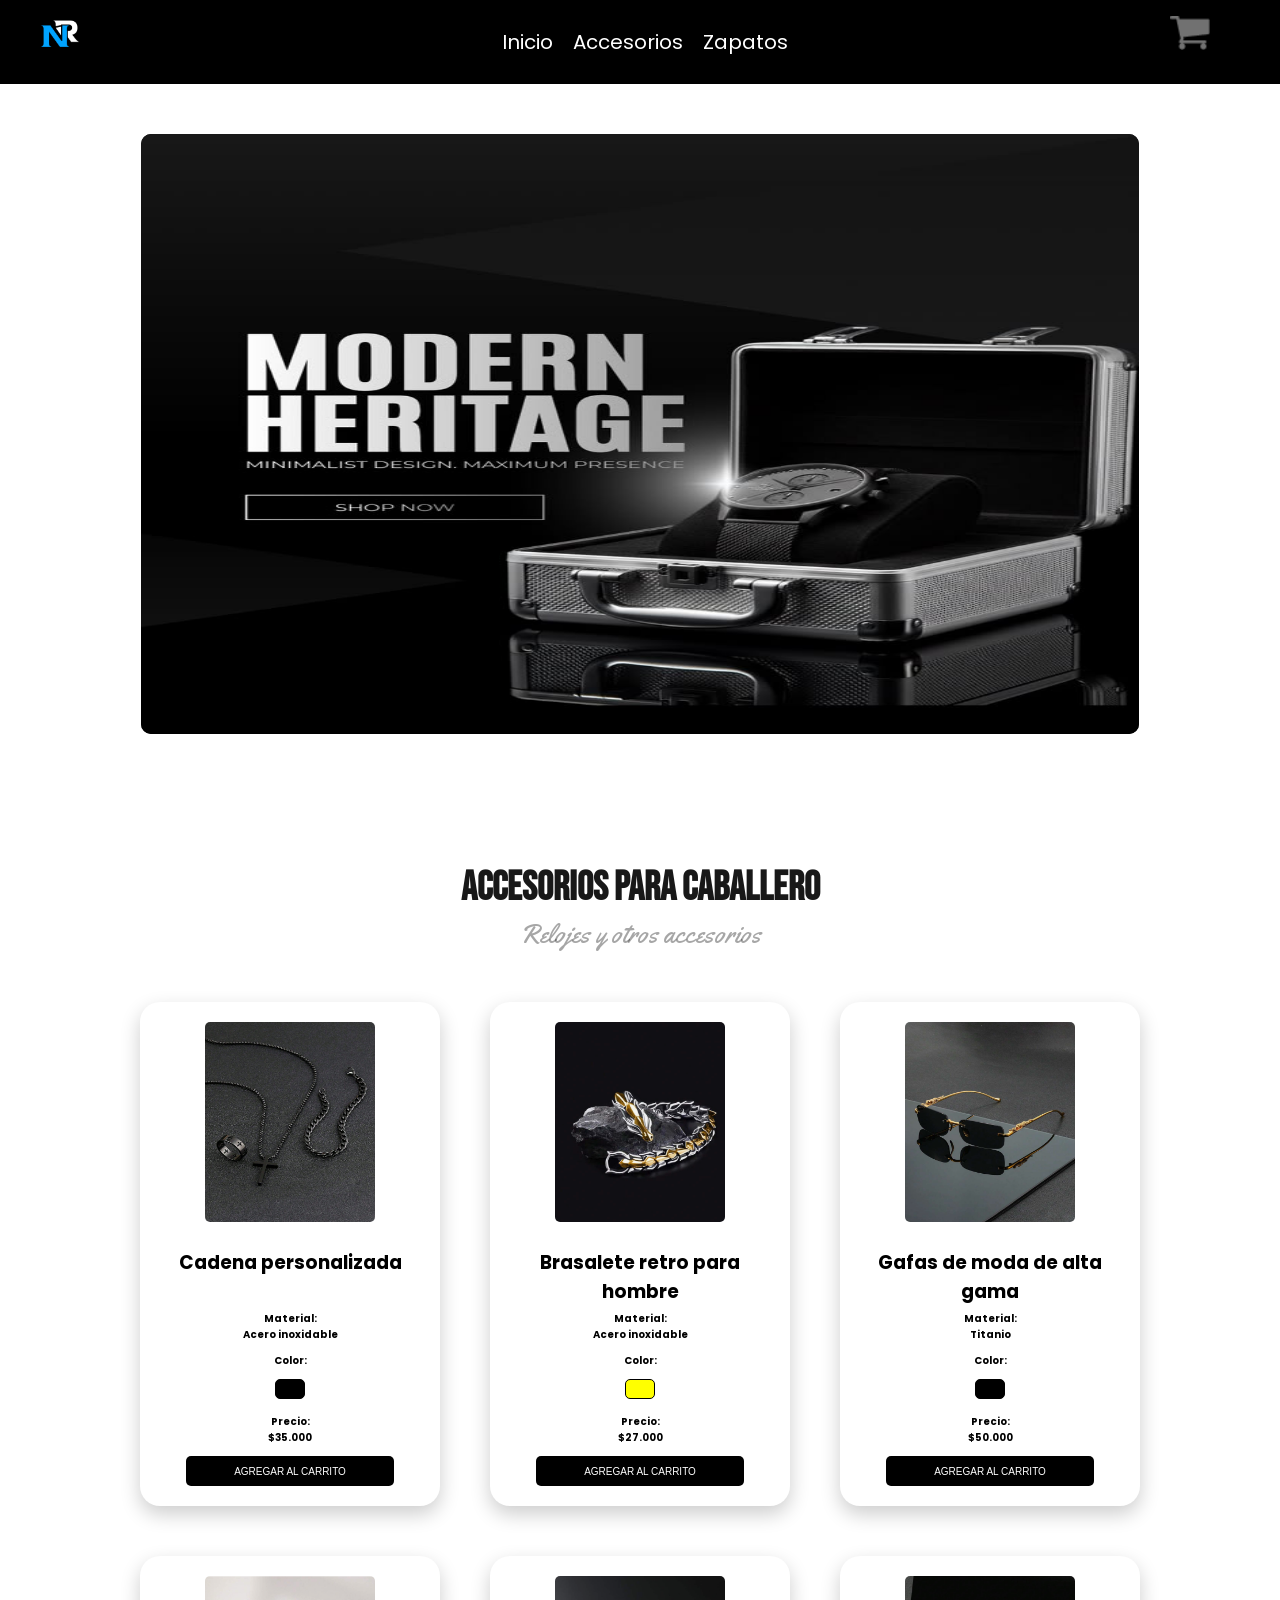
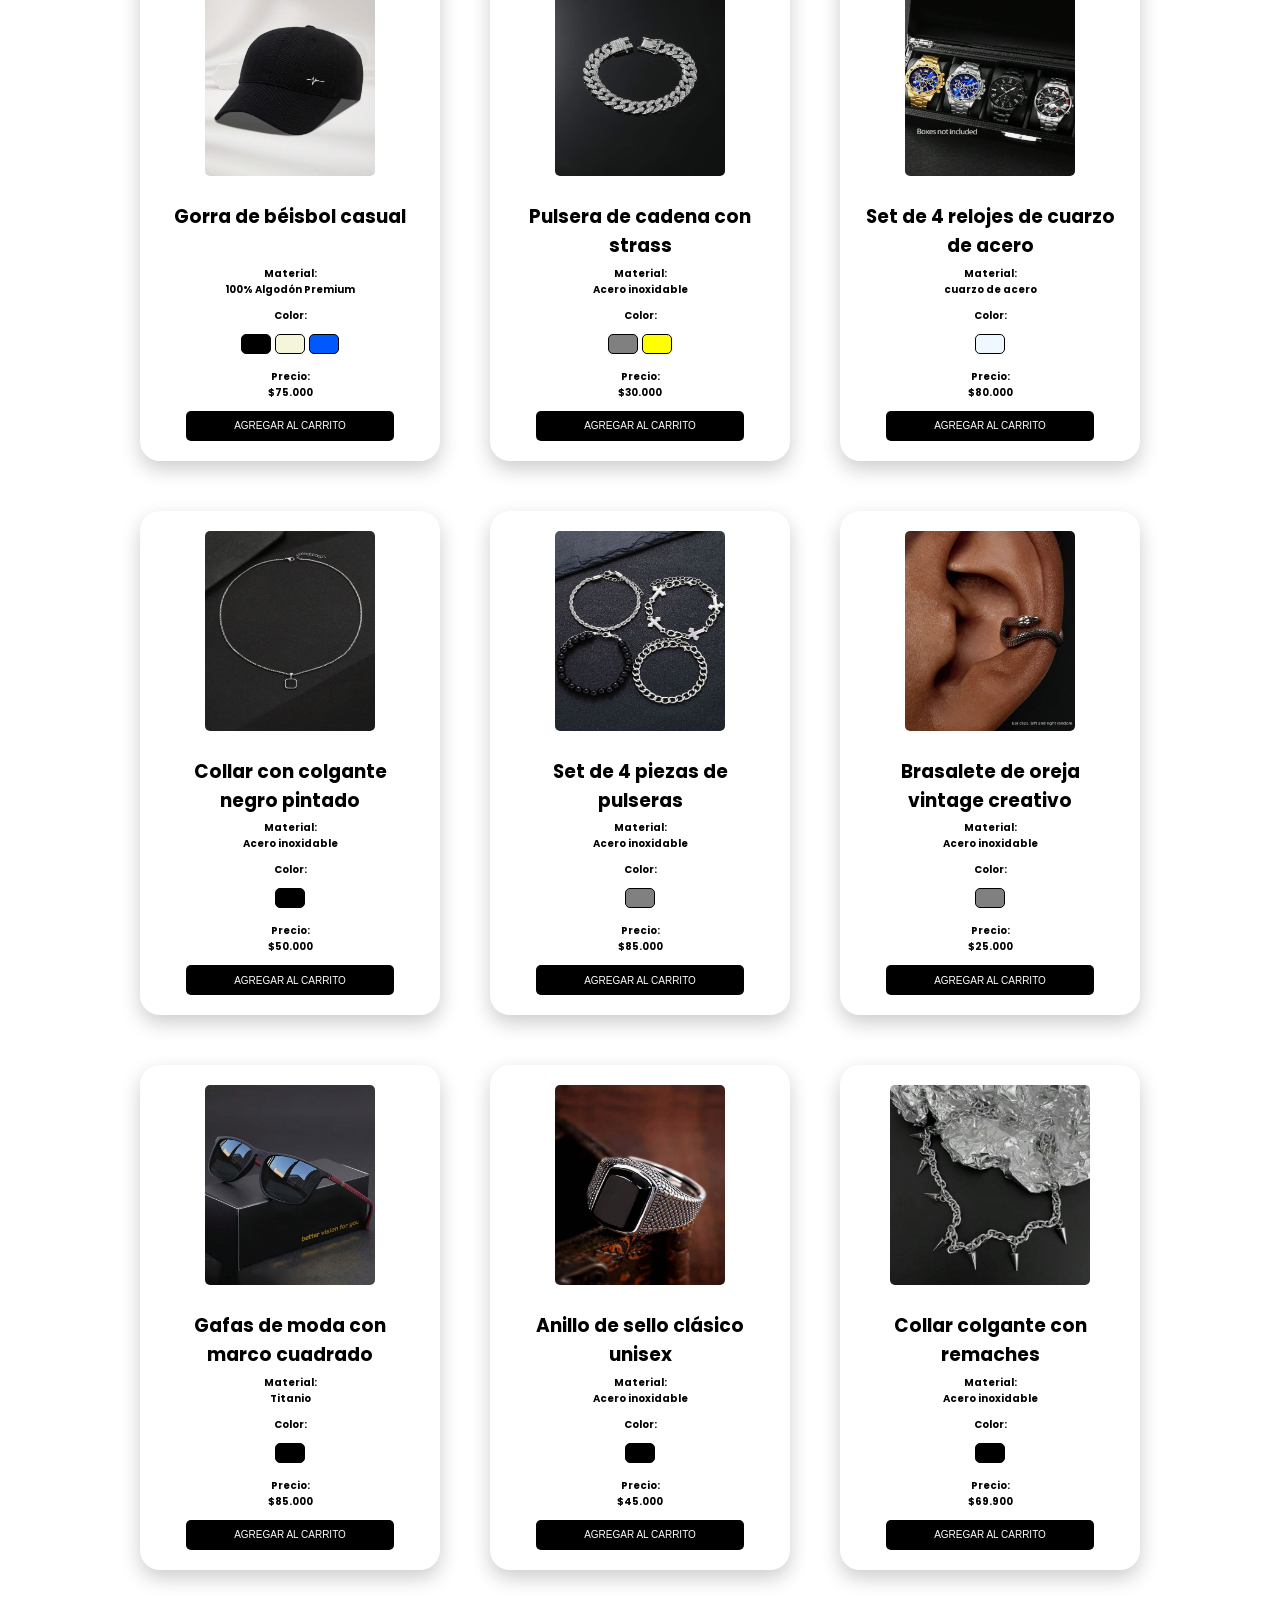
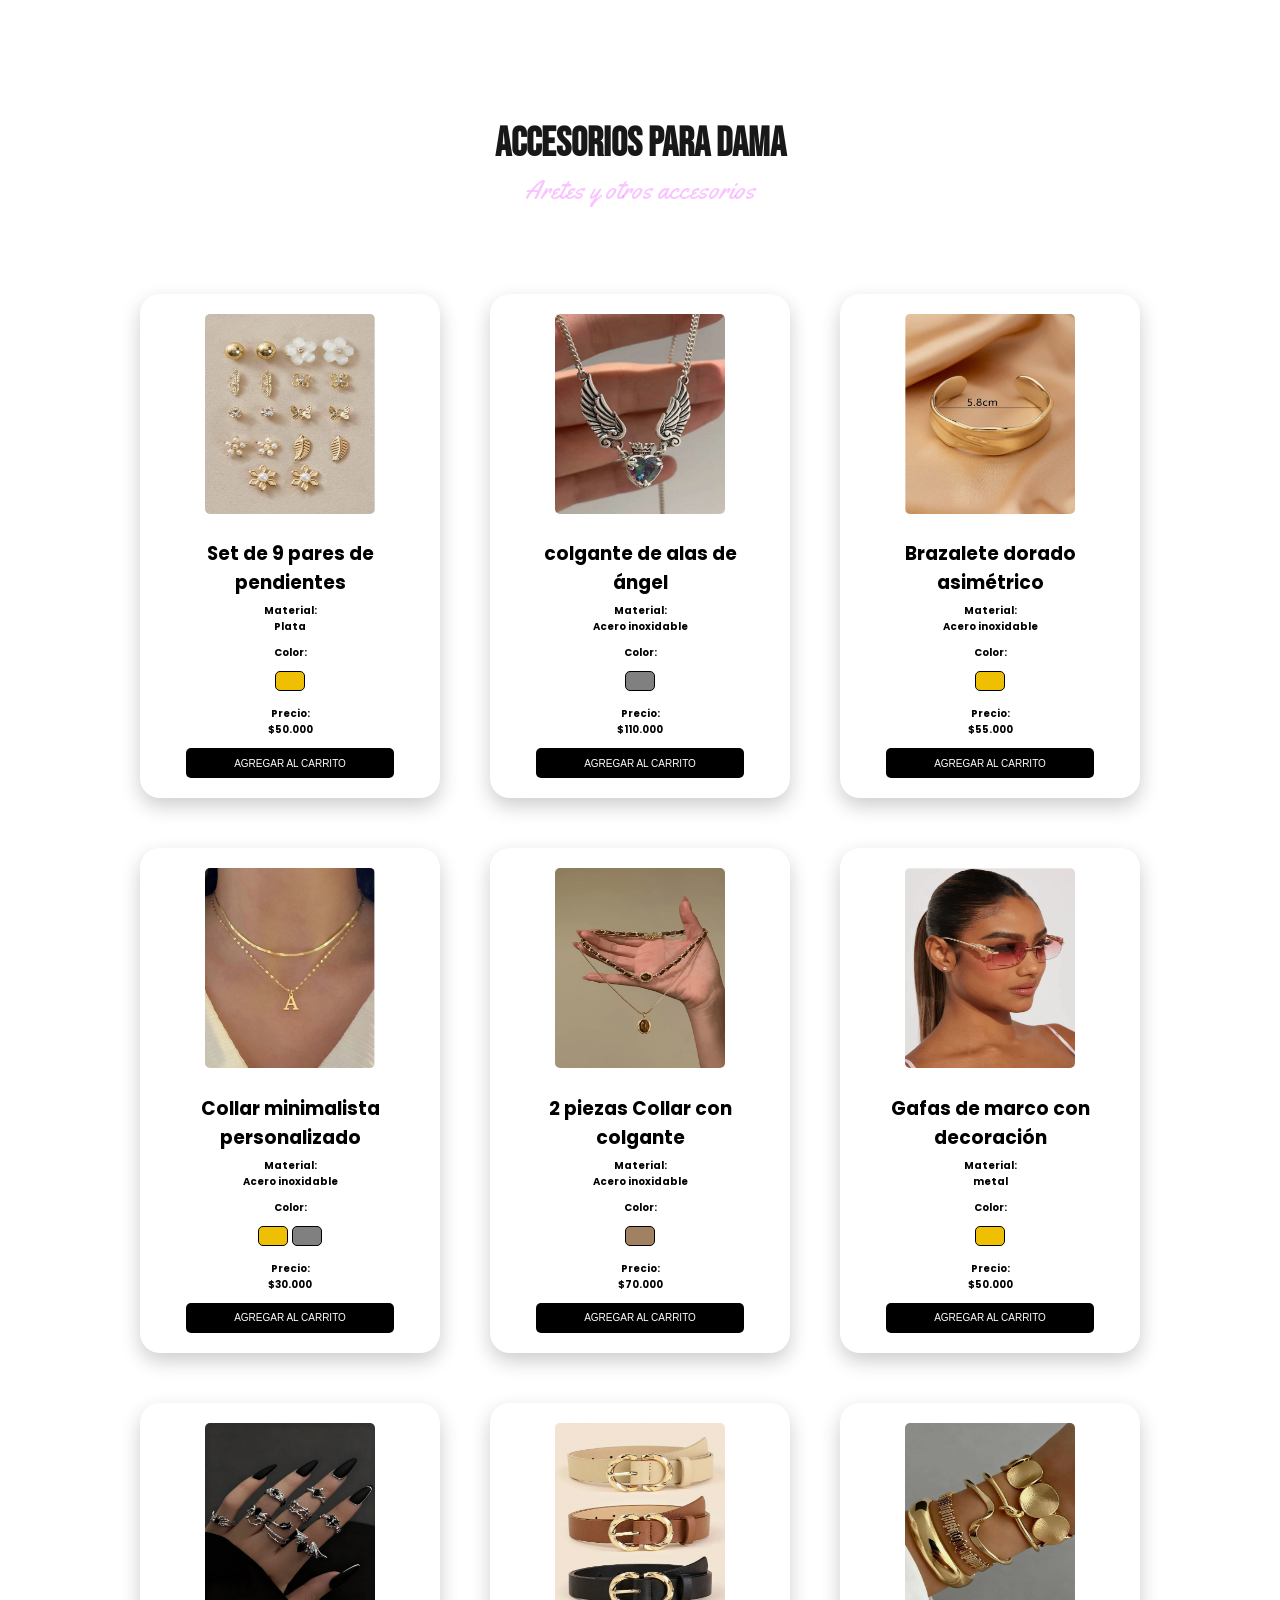
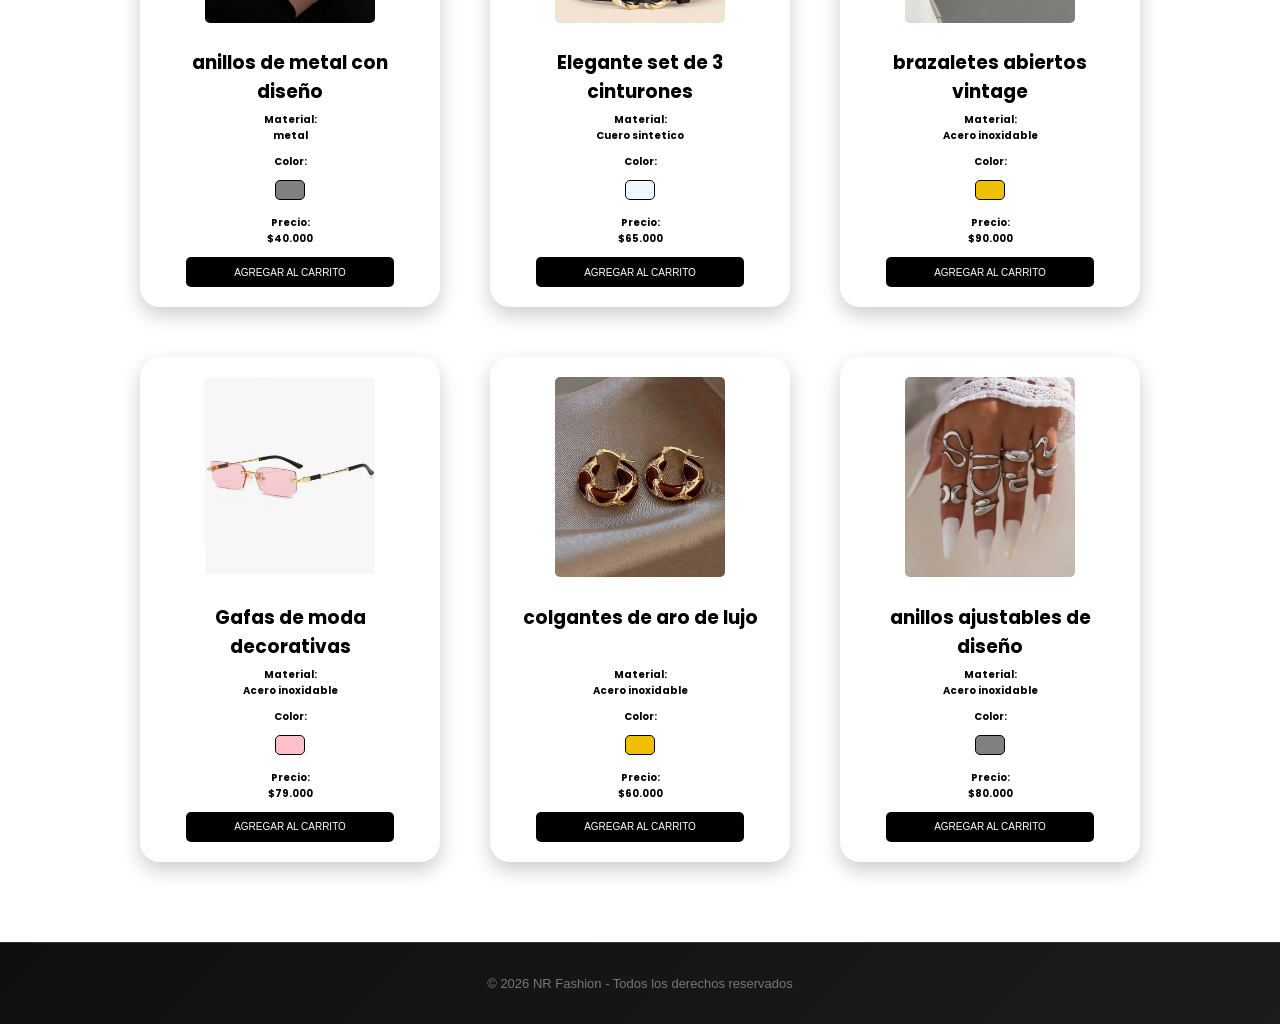
==== commit 28342658: "unificacion de ids e inicio del apartado zapatos" ====
--- a/apartados/Accesorios.html
+++ b/apartados/Accesorios.html
@@ -101,7 +101,7 @@
         </div>
 
         <div class="productos espacioApartado">
-          <div class="producto" data-precio="35000" data-id="9">
+          <div class="producto" data-precio="35000" data-id="41">
             <img class="prenda1" src="../imagenes/cadenas.png" alt="" />
             <h3 class="prendas">Cadena personalizada</h3>
             <p class="descripcion detalles">Material:<br />Acero inoxidable</p>
@@ -109,33 +109,28 @@
             <button
               class="colores color-negro"
               data-img="../imagenes/cadenas.png"
-              data-numerodelote="I-101"
+              data-numerodelote="AN-101"
             ></button>
             <p class="descripcion">Precio:<br />$35.000</p>
             <button class="agregar-a-carrito">AGREGAR AL CARRITO</button>
           </div>
 
-          <div class="producto" data-precio="27000" data-id="10">
-            <img
-              class="prenda1"
-              src="../imagenes/brasaleteretro.png"
-              alt=""
-              id="segundaPrenda"
-            />
+          <div class="producto" data-precio="27000" data-id="42">
+            <img class="prenda1" src="../imagenes/brasaleteretro.png" alt="" />
             <h3 class="prendas">Brasalete retro para hombre</h3>
             <p class="descripcion detalles">Material:<br />Acero inoxidable</p>
             <p class="descripcion">Color:</p>
             <button
               class="colores color-amarillo"
               data-img="../imagenes/brasaleteretro.png"
-              data-numerodelote="J-101"
+              data-numerodelote="AÑ-101"
             ></button>
 
             <p class="descripcion">Precio:<br />$27.000</p>
             <button class="agregar-a-carrito">AGREGAR AL CARRITO</button>
           </div>
 
-          <div class="producto" data-precio="50000" data-id="11">
+          <div class="producto" data-precio="50000" data-id="43">
             <img class="prenda1" src="../imagenes/gafasaccesorio.png" alt="" />
             <h3 class="prendas">Gafas de moda de alta gama</h3>
             <p class="descripcion detalles">Material:<br />Titanio</p>
@@ -143,14 +138,14 @@
             <button
               class="colores color-negro"
               data-img="../imagenes/gafasaccesorio.png"
-              data-numerodelote="K-101"
+              data-numerodelote="AO-101"
             ></button>
 
             <p class="descripcion">Precio:<br />$50.000</p>
             <button class="agregar-a-carrito">AGREGAR AL CARRITO</button>
           </div>
 
-          <div class="producto" data-precio="75000" data-id="12">
+          <div class="producto" data-precio="75000" data-id="44">
             <img class="prenda1" src="../imagenes/gorraaccesorio.png" alt="" />
             <h3 class="prendas">Gorra de béisbol casual</h3>
             <p class="descripcion detalles">
@@ -160,23 +155,23 @@
             <button
               class="colores color-negro"
               data-img="../imagenes/gorraaccesorio.png"
-              data-numerodelote="L-101"
+              data-numerodelote="AP-101"
             ></button>
             <button
               class="colores color-beige"
               data-img="../imagenes/gorraaccesoriosBeige.png"
-              data-numerodelote="L-101"
+              data-numerodelote="AP-102"
             ></button>
             <button
               class="colores color-azul"
               data-img="../imagenes/gorraaccesoriosAzul.png"
-              data-numerodelote="L-101"
+              data-numerodelote="AP-103"
             ></button>
             <p class="descripcion">Precio:<br />$75.000</p>
             <button class="agregar-a-carrito">AGREGAR AL CARRITO</button>
           </div>
 
-          <div class="producto" data-precio="30000" data-id="13">
+          <div class="producto" data-precio="30000" data-id="45">
             <img class="prenda1" src="../imagenes/pulsera.png" alt="" />
             <h3 class="prendas">Pulsera de cadena con strass</h3>
             <p class="descripcion detalles">Material:<br />Acero inoxidable</p>
@@ -184,18 +179,18 @@
             <button
               class="colores color-gris"
               data-img="../imagenes/pulsera.png"
-              data-numerodelote="M-101"
+              data-numerodelote="AQ-101"
             ></button>
             <button
               class="colores color-amarillo"
               data-img="../imagenes/pulseraDorada.png"
-              data-numerodelote="M-101"
+              data-numerodelote="AQ-102"
             ></button>
             <p class="descripcion">Precio:<br />$30.000</p>
             <button class="agregar-a-carrito">AGREGAR AL CARRITO</button>
           </div>
 
-          <div class="producto" data-precio="80000" data-id="14">
+          <div class="producto" data-precio="80000" data-id="46">
             <img class="prenda1" src="../imagenes/setRelojes.png" alt="" />
             <h3 class="prendas">Set de 4 relojes de cuarzo de acero</h3>
             <p class="descripcion detalles">Material:<br />cuarzo de acero</p>
@@ -203,14 +198,14 @@
             <button
               class="colores color-blanco"
               data-img="../imagenes/setRelojes.png"
-              data-numerodelote="N-101"
+              data-numerodelote="AR-101"
             ></button>
 
             <p class="descripcion">Precio:<br />$80.000</p>
             <button class="agregar-a-carrito">AGREGAR AL CARRITO</button>
           </div>
 
-          <div class="producto" data-precio="50000" data-id="15">
+          <div class="producto" data-precio="50000" data-id="47">
             <img class="prenda1" src="../imagenes/collarElegante.png" alt="" />
             <h3 class="prendas">Collar con colgante negro pintado</h3>
             <p class="descripcion detalles">Material:<br />Acero inoxidable</p>
@@ -218,14 +213,14 @@
             <button
               class="colores color-negro"
               data-img="../imagenes/collarElegante.png"
-              data-numerodelote="Ñ-101"
+              data-numerodelote="AS-101"
             ></button>
 
             <p class="descripcion">Precio:<br />$50.000</p>
             <button class="agregar-a-carrito">AGREGAR AL CARRITO</button>
           </div>
 
-          <div class="producto" data-precio="65000" data-id="16">
+          <div class="producto" data-precio="65000" data-id="48">
             <img class="prenda1" src="../imagenes/setPulseras.png" alt="" />
             <h3 class="prendas">Set de 4 piezas de pulseras</h3>
             <p class="descripcion detalles">Material:<br />Acero inoxidable</p>
@@ -233,14 +228,14 @@
             <button
               class="colores color-gris"
               data-img="../imagenes/setPulseras.png"
-              data-numerodelote="O-101"
+              data-numerodelote="AT-101"
             ></button>
 
             <p class="descripcion">Precio:<br />$85.000</p>
             <button class="agregar-a-carrito">AGREGAR AL CARRITO</button>
           </div>
 
-          <div class="producto" data-precio="25000" data-id="16">
+          <div class="producto" data-precio="25000" data-id="49">
             <img
               class="prenda1"
               src="../imagenes/brasaletedeoreja.png"
@@ -252,14 +247,14 @@
             <button
               class="colores color-gris"
               data-img="../imagenes/brasaletedeoreja.png"
-              data-numerodelote="O-101"
+              data-numerodelote="AU-101"
             ></button>
 
             <p class="descripcion">Precio:<br />$25.000</p>
             <button class="agregar-a-carrito">AGREGAR AL CARRITO</button>
           </div>
 
-          <div class="producto" data-precio="85000" data-id="16">
+          <div class="producto" data-precio="85000" data-id="50">
             <img class="prenda1" src="../imagenes/gafasdesol.png" alt="" />
             <h3 class="prendas">Gafas de moda con marco cuadrado</h3>
             <p class="descripcion detalles">Material:<br />Titanio</p>
@@ -267,14 +262,14 @@
             <button
               class="colores color-negro"
               data-img="../imagenes/gafasdesol.png"
-              data-numerodelote="O-101"
+              data-numerodelote="AV-101"
             ></button>
 
             <p class="descripcion">Precio:<br />$85.000</p>
             <button class="agregar-a-carrito">AGREGAR AL CARRITO</button>
           </div>
 
-          <div class="producto" data-precio="45000" data-id="16">
+          <div class="producto" data-precio="45000" data-id="51">
             <img class="prenda1" src="../imagenes/anillodesello.png" alt="" />
             <h3 class="prendas">Anillo de sello clásico unisex</h3>
             <p class="descripcion detalles">Material:<br />Acero inoxidable</p>
@@ -282,14 +277,14 @@
             <button
               class="colores color-negro"
               data-img="../imagenes/anillodesello.png"
-              data-numerodelote="O-101"
+              data-numerodelote="AW-101"
             ></button>
 
             <p class="descripcion">Precio:<br />$45.000</p>
             <button class="agregar-a-carrito">AGREGAR AL CARRITO</button>
           </div>
 
-          <div class="producto" data-precio="69900" data-id="16">
+          <div class="producto" data-precio="69900" data-id="52">
             <img class="prenda1" src="../imagenes/collarcolgante.png" alt="" />
             <h3 class="prendas">Collar colgante con remaches</h3>
             <p class="descripcion detalles">Material:<br />Acero inoxidable</p>
@@ -297,7 +292,7 @@
             <button
               class="colores color-negro"
               data-img="../imagenes/collarcolgante.png"
-              data-numerodelote="O-101"
+              data-numerodelote="AX-101"
             ></button>
 
             <p class="descripcion">Precio:<br />$69.900</p>
@@ -306,15 +301,14 @@
 
           <!-- Contenido de damas aquí -->
 
-          <div class="contenedor-seccion" id="damas-pantalones">
+          <div class="contenedor-seccion-damas-titulos">
             <h2 class="titulo-seccion">Accesorios para dama</h2>
             <p class="parrafo-seccion parrafo-damas">
               Aretes y otros accesorios
             </p>
           </div>
-
           <div class="productos espacioApartado">
-            <div class="producto" data-precio="50000" data-id="1">
+            <div class="producto" data-precio="50000" data-id="53">
               <img
                 class="prenda1"
                 src="../imagenes/setaretesdedama.png"
@@ -326,14 +320,14 @@
               <button
                 class="colores color-dorado"
                 data-img="../imagenes/setaretesdedama.png"
-                data-numerodelote="P-101"
+                data-numerodelote="AY-101"
               ></button>
 
               <p class="descripcion">Precio:<br />$50.000</p>
               <button class="agregar-a-carrito">AGREGAR AL CARRITO</button>
             </div>
 
-            <div class="producto" data-precio="110000" data-id="2">
+            <div class="producto" data-precio="110000" data-id="54">
               <img
                 class="prenda1"
                 src="../imagenes/collarconcolgante.png"
@@ -347,13 +341,13 @@
               <button
                 class="colores color-gris"
                 data-img="../imagenes/collarconcolgante.png"
-                data-numerodelote="Q-101"
+                data-numerodelote="AZ-101"
               ></button>
               <p class="descripcion">Precio:<br />$110.000</p>
               <button class="agregar-a-carrito">AGREGAR AL CARRITO</button>
             </div>
 
-            <div class="producto" data-precio="55000" data-id="3">
+            <div class="producto" data-precio="55000" data-id="55">
               <img
                 class="prenda1"
                 src="../imagenes/brazaletedorado.png"
@@ -367,13 +361,13 @@
               <button
                 class="colores color-dorado"
                 data-img="../imagenes/brazaletedorado.png"
-                data-numerodelote="R-101"
+                data-numerodelote="BA-101"
               ></button>
               <p class="descripcion">Precio:<br />$55.000</p>
               <button class="agregar-a-carrito">AGREGAR AL CARRITO</button>
             </div>
 
-            <div class="producto" data-precio="30000" data-id="4">
+            <div class="producto" data-precio="30000" data-id="56">
               <img
                 class="prenda1"
                 src="../imagenes/collarminimalista.png"
@@ -387,19 +381,19 @@
               <button
                 class="colores color-dorado"
                 data-img="../imagenes/collarminimalista.png"
-                data-numerodelote="S-101"
+                data-numerodelote="BB-101"
               ></button>
               <button
                 class="colores color-gris"
                 data-img="../imagenes/collarminimalistagris.png"
-                data-numerodelote="S-102"
+                data-numerodelote="BB-102"
               ></button>
 
               <p class="descripcion">Precio:<br />$30.000</p>
               <button class="agregar-a-carrito">AGREGAR AL CARRITO</button>
             </div>
 
-            <div class="producto" data-precio="120000" data-id="5">
+            <div class="producto" data-precio="120000" data-id="57">
               <img class="prenda1" src="../imagenes/collar2piezas.png" alt="" />
               <h3 class="prendas">2 piezas Collar con colgante</h3>
               <p class="descripcion detalles">
@@ -409,14 +403,14 @@
               <button
                 class="colores color-cafe"
                 data-img="../imagenes/collar2piezas.png"
-                data-numerodelote="T-101"
+                data-numerodelote="BC-101"
               ></button>
 
               <p class="descripcion">Precio:<br />$70.000</p>
               <button class="agregar-a-carrito">AGREGAR AL CARRITO</button>
             </div>
 
-            <div class="producto" data-precio="50000" data-id="6">
+            <div class="producto" data-precio="50000" data-id="58">
               <img class="prenda1" src="../imagenes/gafasdemetal.png" alt="" />
               <h3 class="prendas">Gafas de marco con decoración</h3>
               <p class="descripcion detalles">Material:<br />metal</p>
@@ -424,14 +418,14 @@
               <button
                 class="colores color-dorado"
                 data-img="../imagenes/gafasdemetal.png"
-                data-numerodelote="U-101"
+                data-numerodelote="BD-101"
               ></button>
 
               <p class="descripcion">Precio:<br />$50.000</p>
               <button class="agregar-a-carrito">AGREGAR AL CARRITO</button>
             </div>
 
-            <div class="producto" data-precio="40000" data-id="7">
+            <div class="producto" data-precio="40000" data-id="59">
               <img class="prenda1" src="../imagenes/anillos.png" alt="" />
               <h3 class="prendas">anillos de metal con diseño</h3>
               <p class="descripcion detalles">Material:<br />metal</p>
@@ -439,14 +433,14 @@
               <button
                 class="colores color-gris"
                 data-img="../imagenes/anillos.png"
-                data-numerodelote="V-101"
+                data-numerodelote="BE-101"
               ></button>
 
               <p class="descripcion">Precio:<br />$40.000</p>
               <button class="agregar-a-carrito">AGREGAR AL CARRITO</button>
             </div>
 
-            <div class="producto" data-precio="65000" data-id="8">
+            <div class="producto" data-precio="65000" data-id="60">
               <img class="prenda1" src="../imagenes/setcinturones.png" alt="" />
               <h3 class="prendas">Elegante set de 3 cinturones</h3>
               <p class="descripcion detalles">Material:<br />Cuero sintetico</p>
@@ -454,10 +448,90 @@
               <button
                 class="colores color-blanco"
                 data-img="../imagenes/setcinturones.png"
-                data-numerodelote="W-101"
+                data-numerodelote="BF-101"
               ></button>
 
               <p class="descripcion">Precio:<br />$65.000</p>
+              <button class="agregar-a-carrito">AGREGAR AL CARRITO</button>
+            </div>
+
+            <div class="producto" data-precio="90000" data-id="61">
+              <img
+                class="prenda1"
+                src="../imagenes/brazaletes.png"
+                alt=""
+              />
+              <h3 class="prendas">brazaletes abiertos vintage </h3>
+              <p class="descripcion detalles">
+                Material:<br />Acero inoxidable
+              </p>
+              <p class="descripcion">Color:</p>
+              <button
+                class="colores color-dorado"
+                data-img="../imagenes/brazaletes.png"
+                data-numerodelote="BG-101"
+              ></button>
+              <p class="descripcion">Precio:<br />$90.000</p>
+              <button class="agregar-a-carrito">AGREGAR AL CARRITO</button>
+            </div>
+
+            <div class="producto" data-precio="79000" data-id="62">
+              <img
+                class="prenda1"
+                src="../imagenes/gafasdemoda.png"
+                alt=""
+              />
+              <h3 class="prendas">Gafas de moda decorativas </h3>
+              <p class="descripcion detalles">
+                Material:<br />Acero inoxidable
+              </p>
+              <p class="descripcion">Color:</p>
+              <button
+                class="colores color-pink"
+                data-img="../imagenes/gafasdemoda.png"
+                data-numerodelote="BH-101"
+              ></button>
+              <p class="descripcion">Precio:<br />$79.000</p>
+              <button class="agregar-a-carrito">AGREGAR AL CARRITO</button>
+            </div>
+
+            <div class="producto" data-precio="60000" data-id="63">
+              <img
+                class="prenda1"
+                src="../imagenes/aretes.png"
+                alt=""
+              />
+              <h3 class="prendas"> colgantes de aro de lujo  </h3>
+              <p class="descripcion detalles">
+                Material:<br />Acero inoxidable
+              </p>
+              <p class="descripcion">Color:</p>
+              <button
+                class="colores color-dorado"
+                data-img="../imagenes/aretes.png"
+                data-numerodelote="BI-101"
+              ></button>
+              <p class="descripcion">Precio:<br />$60.000</p>
+              <button class="agregar-a-carrito">AGREGAR AL CARRITO</button>
+            </div>
+
+            <div class="producto" data-precio="80000" data-id="64">
+              <img
+                class="prenda1"
+                src="../imagenes/anillosajustables.png"
+                alt=""
+              />
+              <h3 class="prendas">anillos ajustables de diseño</h3>
+              <p class="descripcion detalles">
+                Material:<br />Acero inoxidable
+              </p>
+              <p class="descripcion">Color:</p>
+              <button
+                class="colores color-gris"
+                data-img="../imagenes/anillosajustables.png"
+                data-numerodelote="BJ-101"
+              ></button>
+              <p class="descripcion">Precio:<br />$80.000</p>
               <button class="agregar-a-carrito">AGREGAR AL CARRITO</button>
             </div>
           </div>
--- a/estilos.css
+++ b/estilos.css
@@ -33,6 +33,7 @@
   justify-content: space-between;
   align-items: center;
   gap: 20px;
+  text-decoration: none;
 }
 
 .nav__item a {
@@ -393,7 +394,7 @@
    RESPONSIVE PRODUCTOS
    ========================================================================== */
 
-@media (max-width: 1029px) {
+@media (max-width: 1121px) {
   .prenda1 {
     min-width: 140px;
     height: 160px;
@@ -405,9 +406,9 @@
   }
 
   .producto {
-    width: 35%;
+    width: 30%;
     min-width: 150px;
-    max-width: 250px;
+    max-width: 240px;
     margin: 1px;
     padding: 10px;
     font-size: 15px;
@@ -1061,6 +1062,7 @@
 
 .titulo-seccion {
   margin-bottom: 5px;
+  margin-top: 120px;
   font-size: 40px;
   font-family: "Bebas Neue", sans-serif;
   font-weight: bold;
@@ -1096,6 +1098,9 @@
   .parrafo-seccion-caballeros {
     font-size: 20px;
   }
+  .titulo-seccion {
+  margin-top: 90px;
+}
 }
 
 .menu-categorias {
@@ -1209,4 +1214,37 @@
   height: 300px;
 
 }
+}
+
+
+
+
+
+
+
+
+
+/*========================================SECCION SLIDER=====================================================*/
+
+
+.carousel-item img{
+    height: 650px;
+    width: 100%;
+    object-fit: fill;
+}
+
+.carousel-caption{
+    background: rgba(0,0,0,.45);
+    border-radius: 10px;
+    padding: 20px;
+    object-fit: cover;
+}
+
+.carousel-caption h2{
+    font-size: 2.5rem;
+    font-weight: bold;
+}
+
+.carousel-caption p{
+    font-size: 1.2rem;
 }
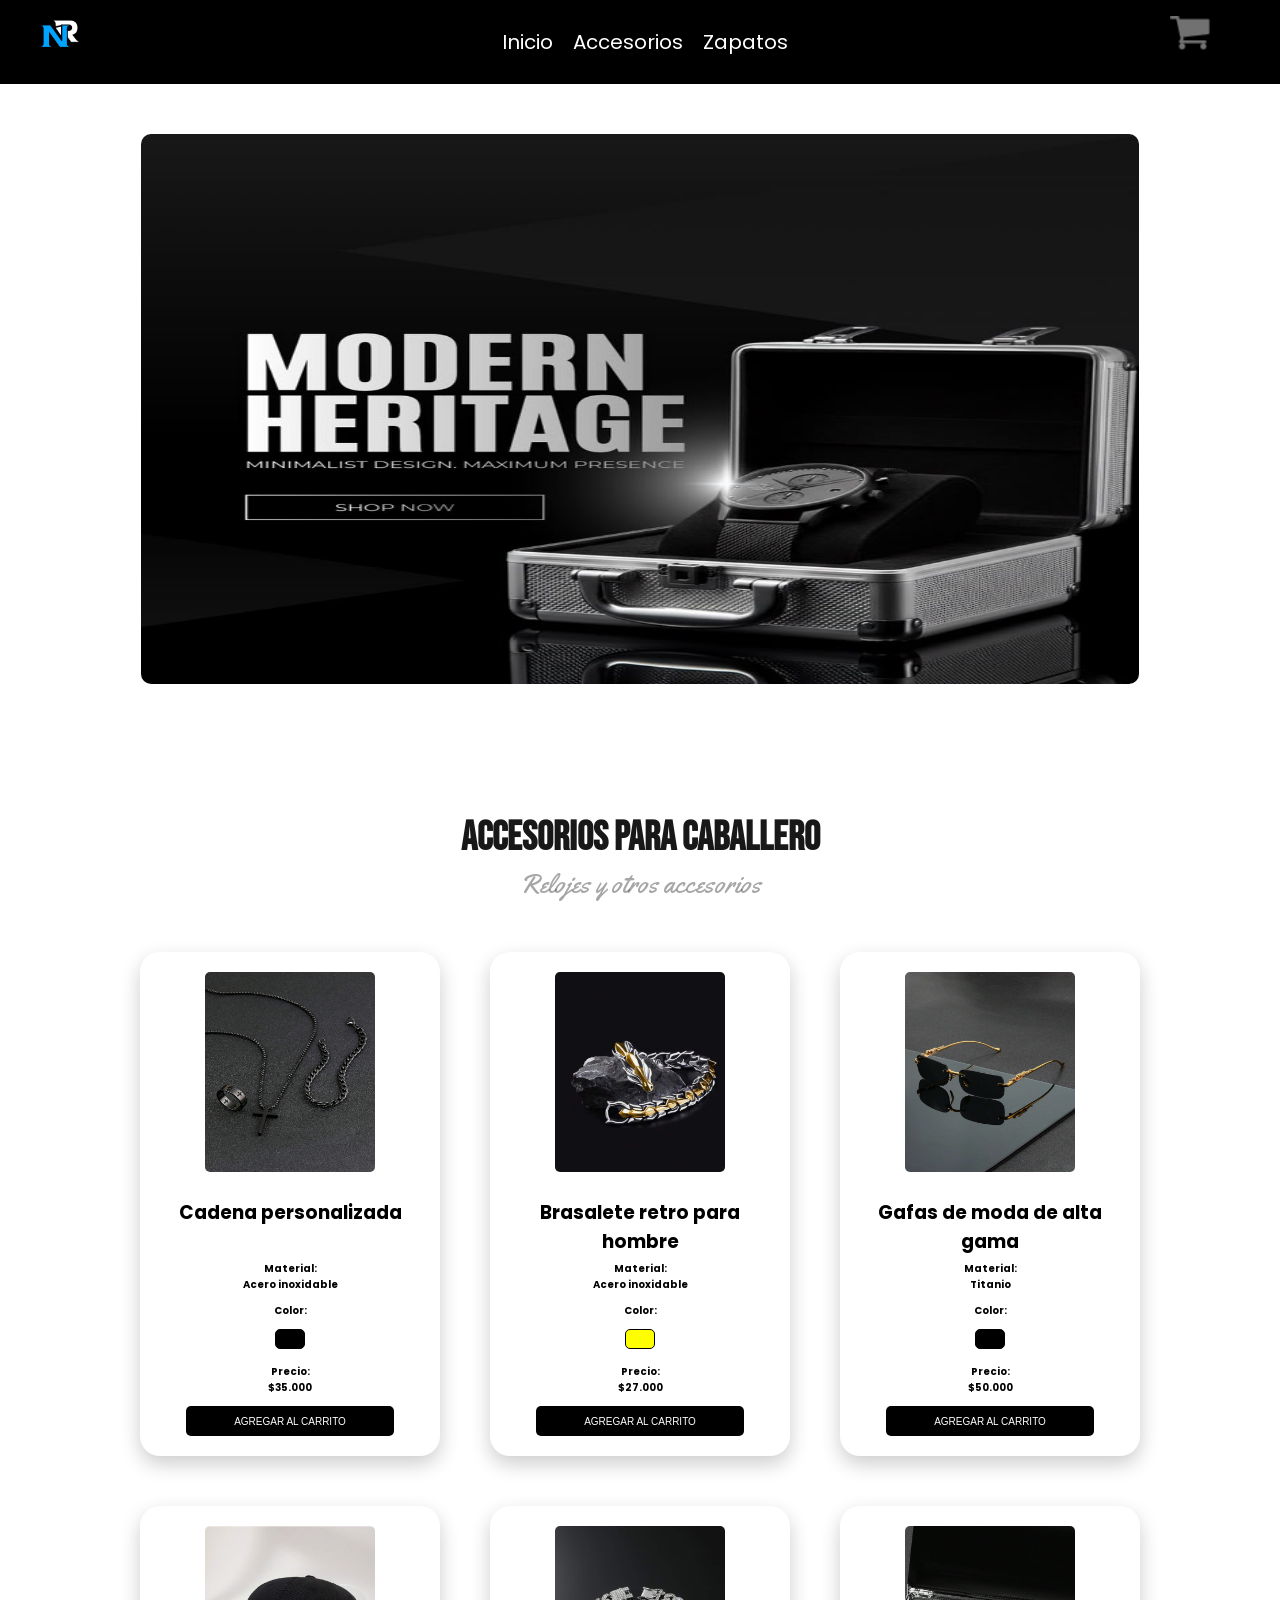
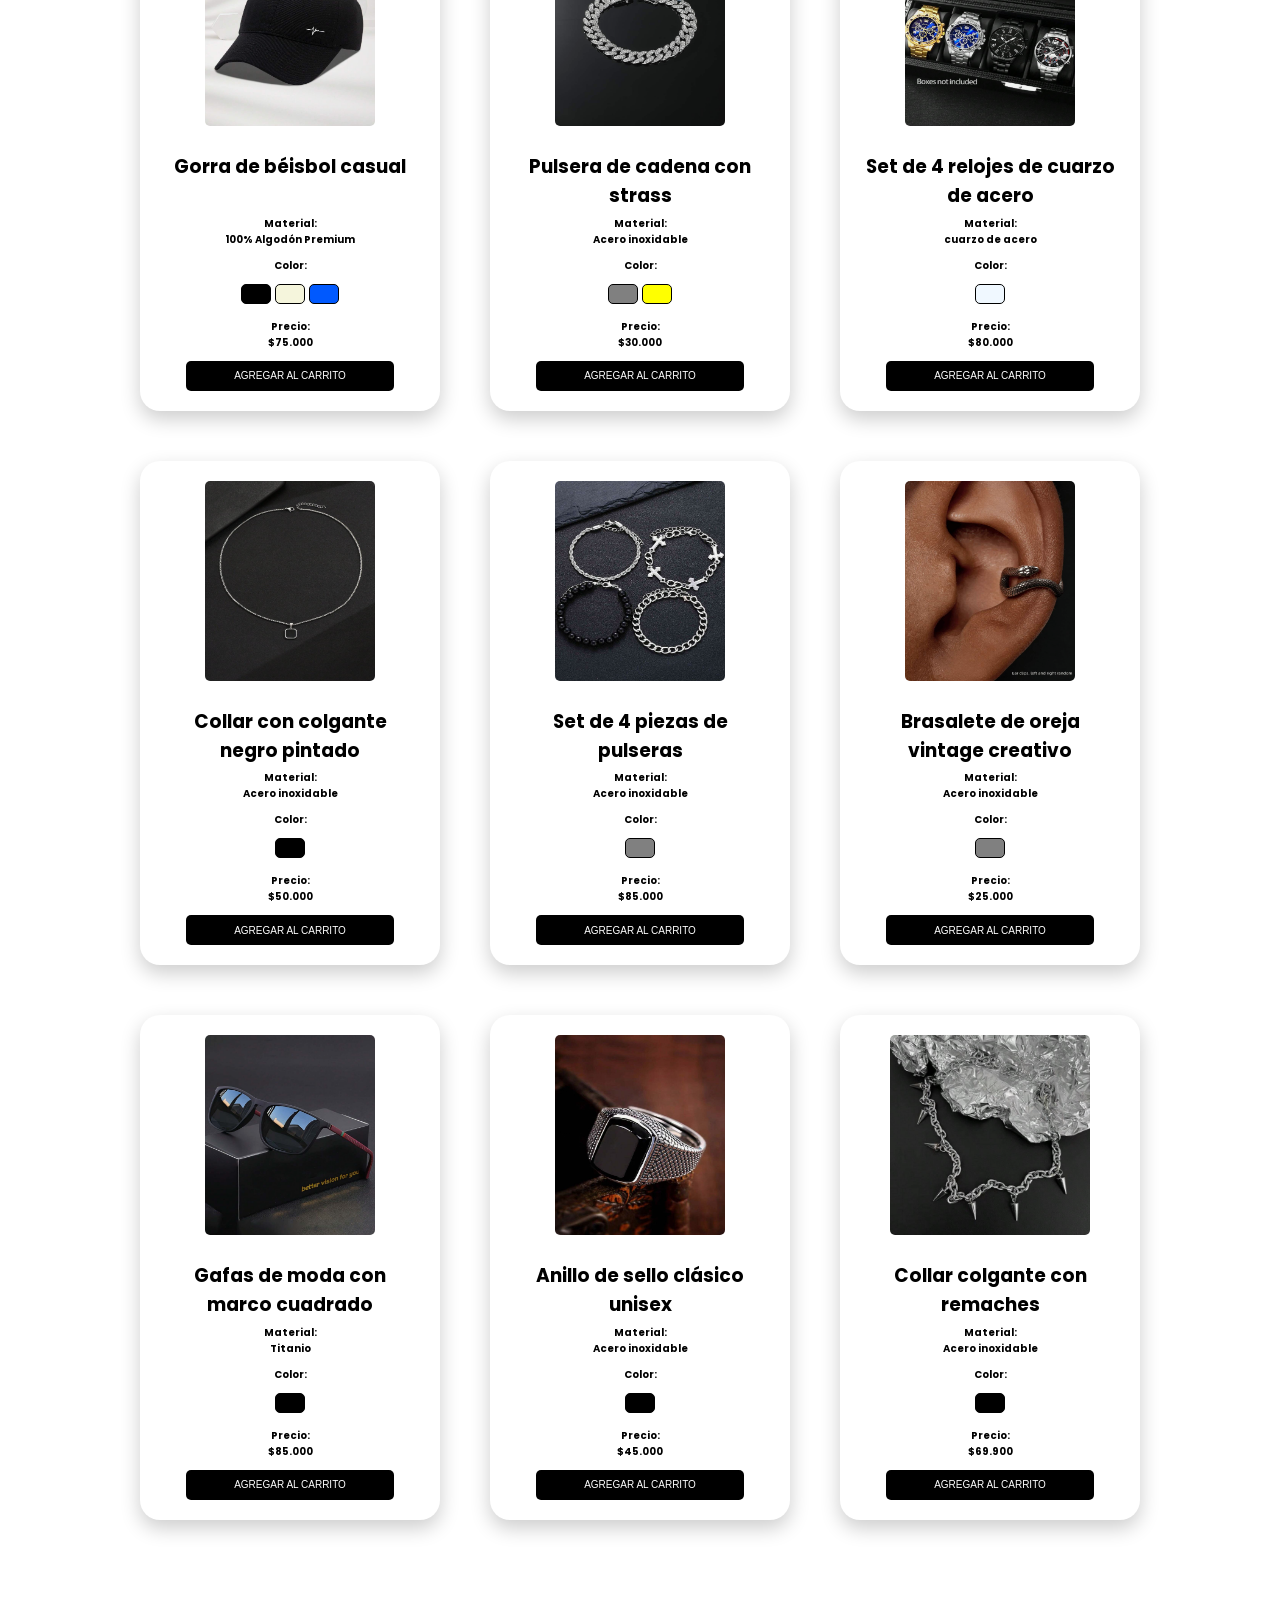
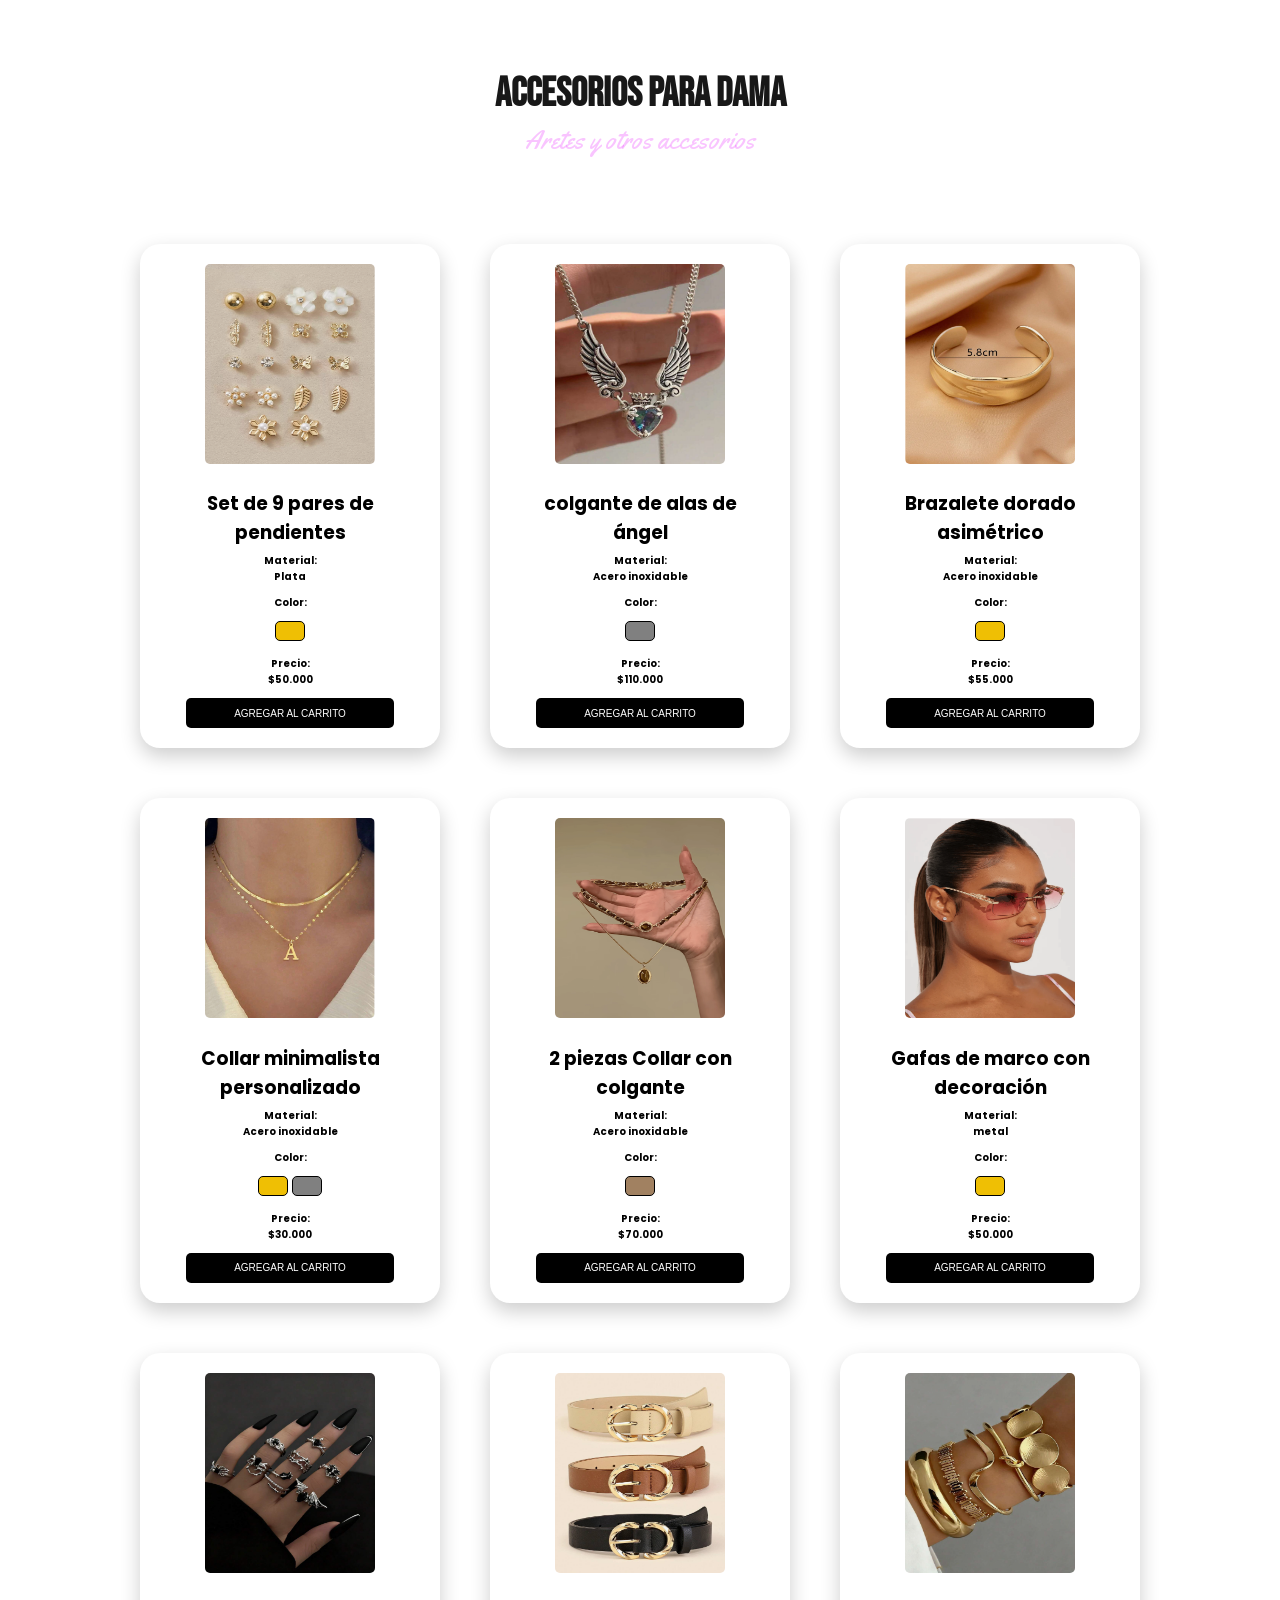
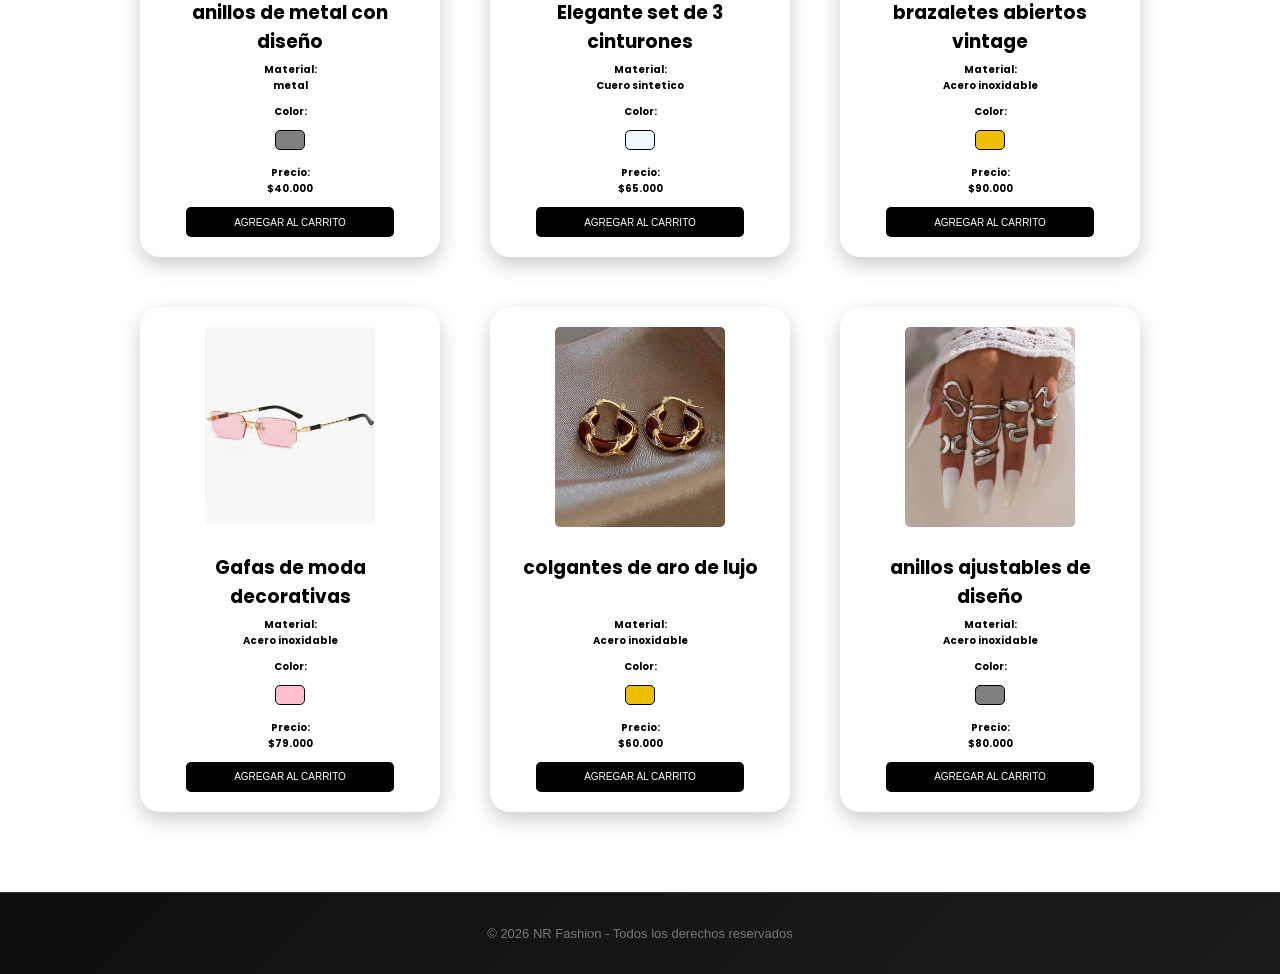
==== commit cb00ec02: "actualizacion envio por whatzap" ====
--- a/apartados/Accesorios.html
+++ b/apartados/Accesorios.html
@@ -70,6 +70,7 @@
                       <button id="vaciar-carrito" class="button u-full-width">
                         Vaciar Carrito
                       </button>
+                      <button id="enviar-whatsapp">Comprar por WhatsApp</button>
                       <p class="total-valor">
                         Total: $<span id="total-valor">0</span>
                       </p>
--- a/estilos.css
+++ b/estilos.css
@@ -645,8 +645,8 @@
 .color-azulGrisaceo {
   background-color: rgba(24, 52, 88, 0.93);
 }
-.color-dorado{
-  background-color: #EFBF04;
+.color-dorado {
+  background-color: #efbf04;
 }
 /* ==========================================================================
    10. CARRITO DE COMPRAS
@@ -1099,8 +1099,8 @@
     font-size: 20px;
   }
   .titulo-seccion {
-  margin-top: 90px;
-}
+    margin-top: 90px;
+  }
 }
 
 .menu-categorias {
@@ -1175,21 +1175,35 @@
   height: 32px;
   object-fit: contain;
 }
- 
-
 
 /*CODIGO APARTADO ACCESORIOS*/
 
-/*segundo banner apartado accesorios*/
+/*========================================================SLIDER APARTADO ZAPATOS=================================================*/
 
 .contenedor-banner2 {
   width: 78%;
   height: 600px;
   position: relative;
   margin: 0 auto;
-  object-fit: cover;
-  background-color: #121212;
   border-radius: 10px;
+  /* CORRECCIÓN: Oculta las imágenes que están fuera del contenedor */
+  overflow: hidden;
+}
+
+.slider-box ul {
+  display: flex;
+  animation: slide 15s infinite alternate ease-in-out;
+  /* Elimina los espacios por defecto del ul */
+  width: 100%;
+  padding: 0;
+  margin: 0;
+}
+
+.slider-box li {
+  list-style: none;
+  /*  Obliga a cada slide a ocupar todo el ancho del contenedor sin encogerse */
+  width: 100%;
+  flex-shrink: 0;
 }
 
 .banner2 {
@@ -1198,53 +1212,36 @@
   display: block;
   border-radius: 10px;
   margin-top: 50px;
+  /* Cambiado a 'cover' para que la imagen no se deforme al estirarse */
   object-fit: fill;
 }
-
+@keyframes slide {
+  /* Imagen 1: Quieta */
+  0%   { margin-left: 0; }
+  31%  { margin-left: 0; }
+
+  /* Transición ultra rápida a Imagen 2 (¡Solo toma el 2% del tiempo!) */
+  35%  { margin-left: -100%; }
+  /* Imagen 2: Quieta */
+  64%  { margin-left: -100%; }
+
+  /* Transición ultra rápida a Imagen 3 (Otro 2%) */
+  70%  { margin-left: -200%; }
+  /* Imagen 3: Quieta */
+  100% { margin-left: -200%; }
+}
+
+/* Media Queries (Mantienen su lógica pero se adaptan al desbordamiento oculto) */
 @media (max-width: 500px) {
-.contenedor-banner2 {
-  height: 350px;
-  width: 90%;
-}
+  .contenedor-banner2 {
+    height: 350px;
+    width: 90%;
+  }
 }
 
 @media (max-width: 405px) {
-.contenedor-banner2 {
-  width: 90%;
-  height: 300px;
-
-}
-}
-
-
-
-
-
-
-
-
-
-/*========================================SECCION SLIDER=====================================================*/
-
-
-.carousel-item img{
-    height: 650px;
-    width: 100%;
-    object-fit: fill;
-}
-
-.carousel-caption{
-    background: rgba(0,0,0,.45);
-    border-radius: 10px;
-    padding: 20px;
-    object-fit: cover;
-}
-
-.carousel-caption h2{
-    font-size: 2.5rem;
-    font-weight: bold;
-}
-
-.carousel-caption p{
-    font-size: 1.2rem;
-}+  .contenedor-banner2 {
+    width: 90%;
+    height: 300px;
+  }
+}
